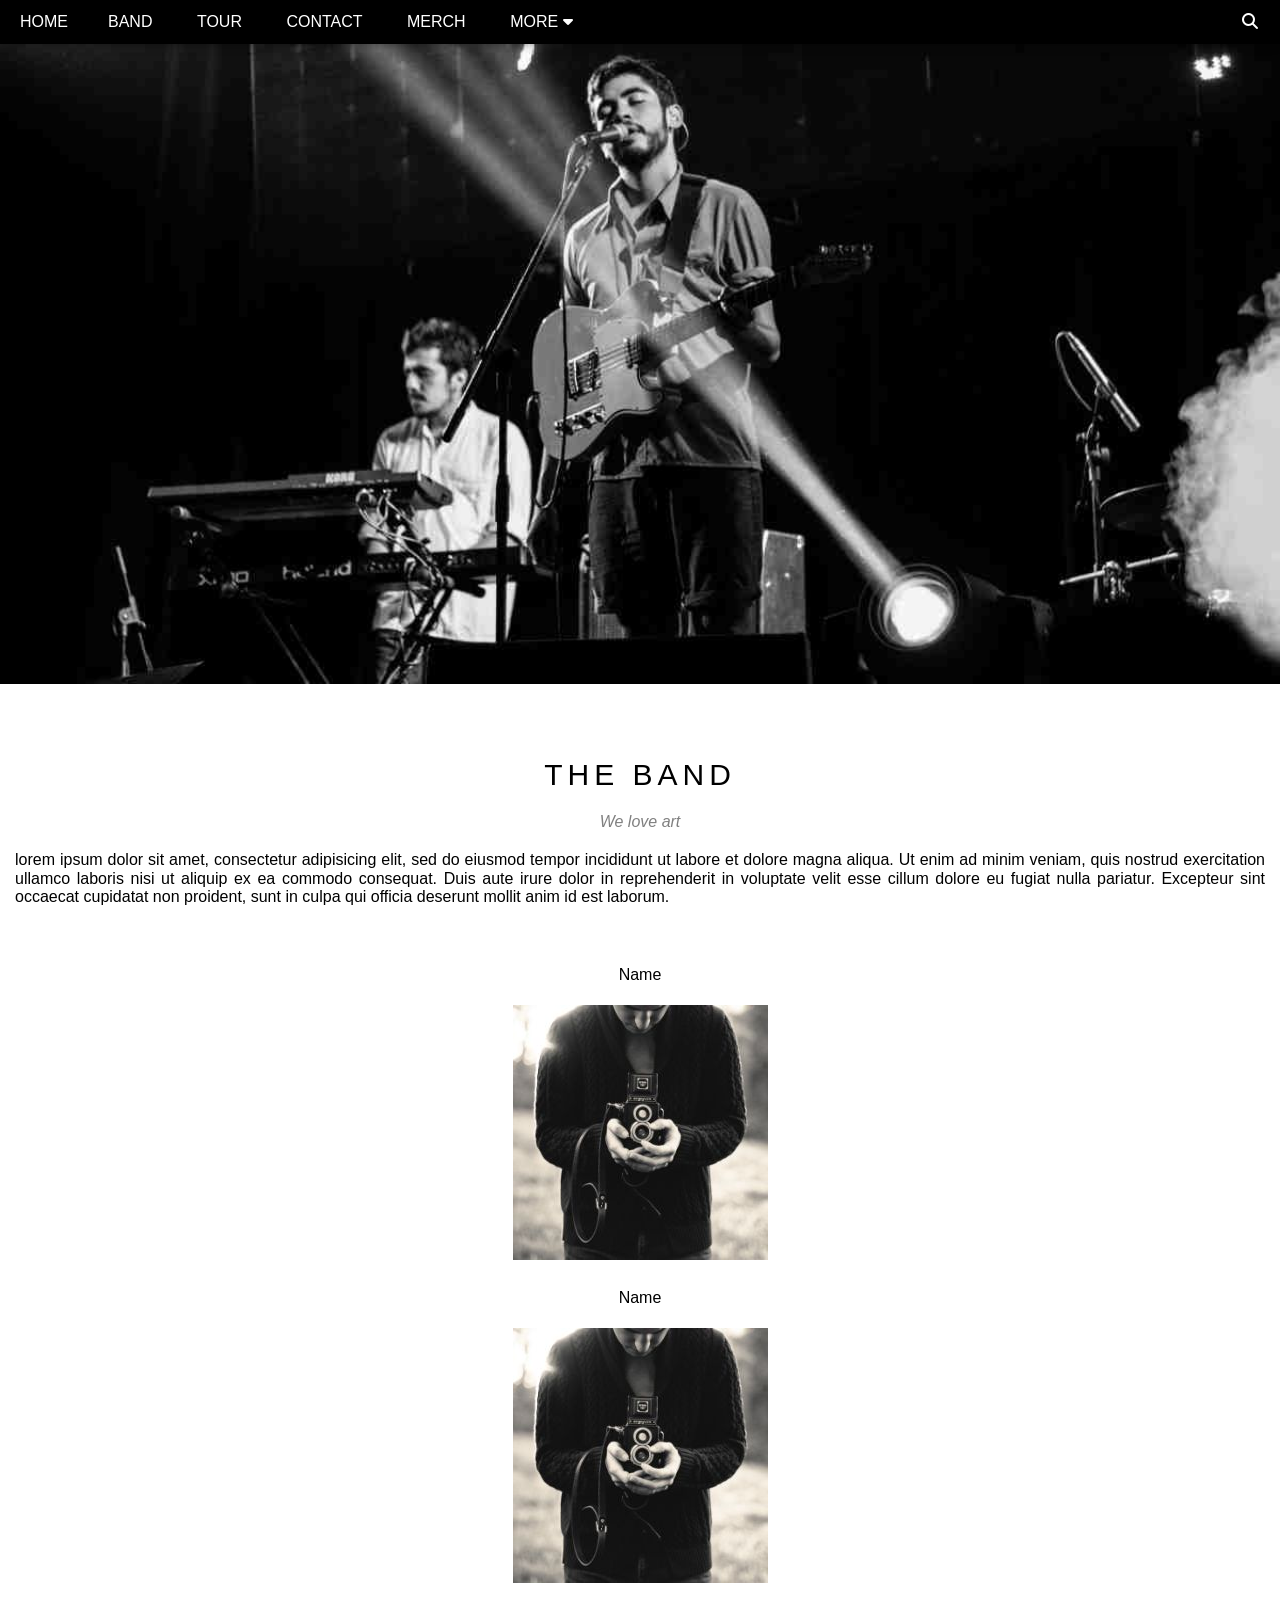
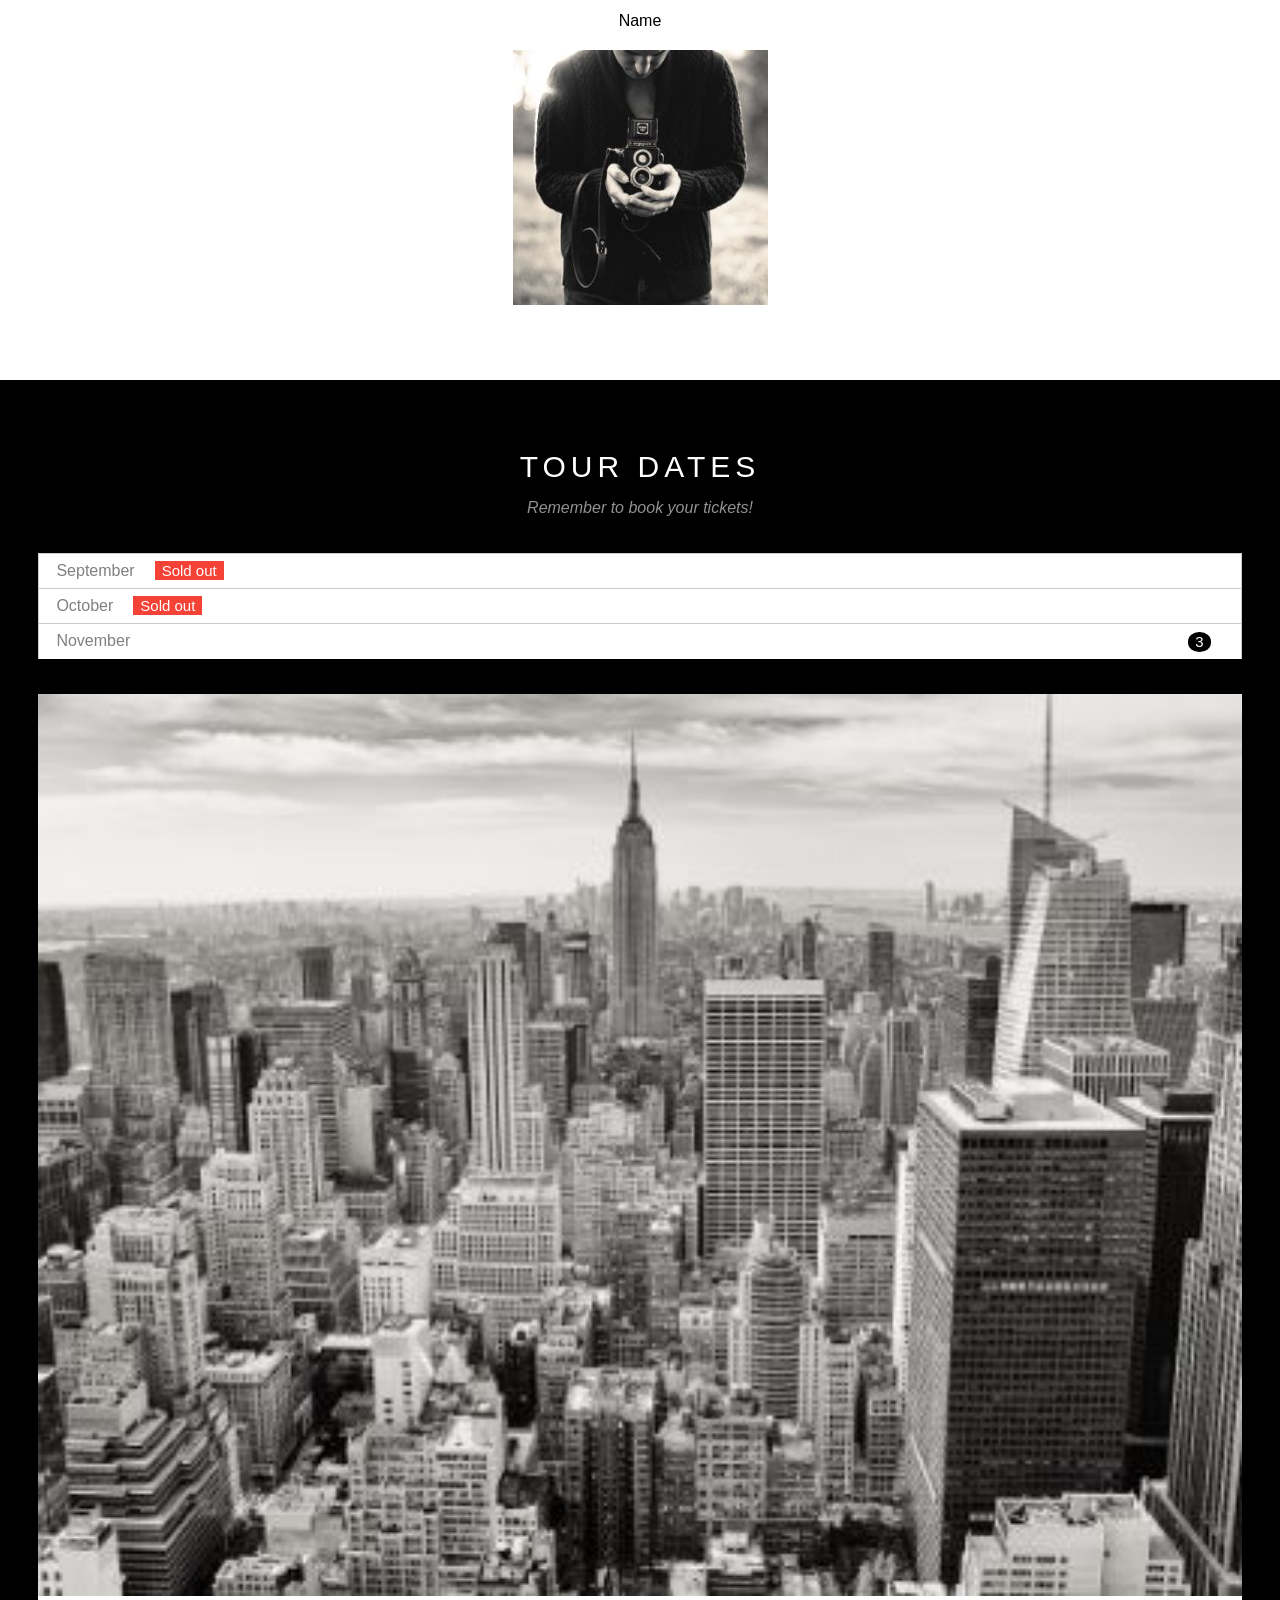
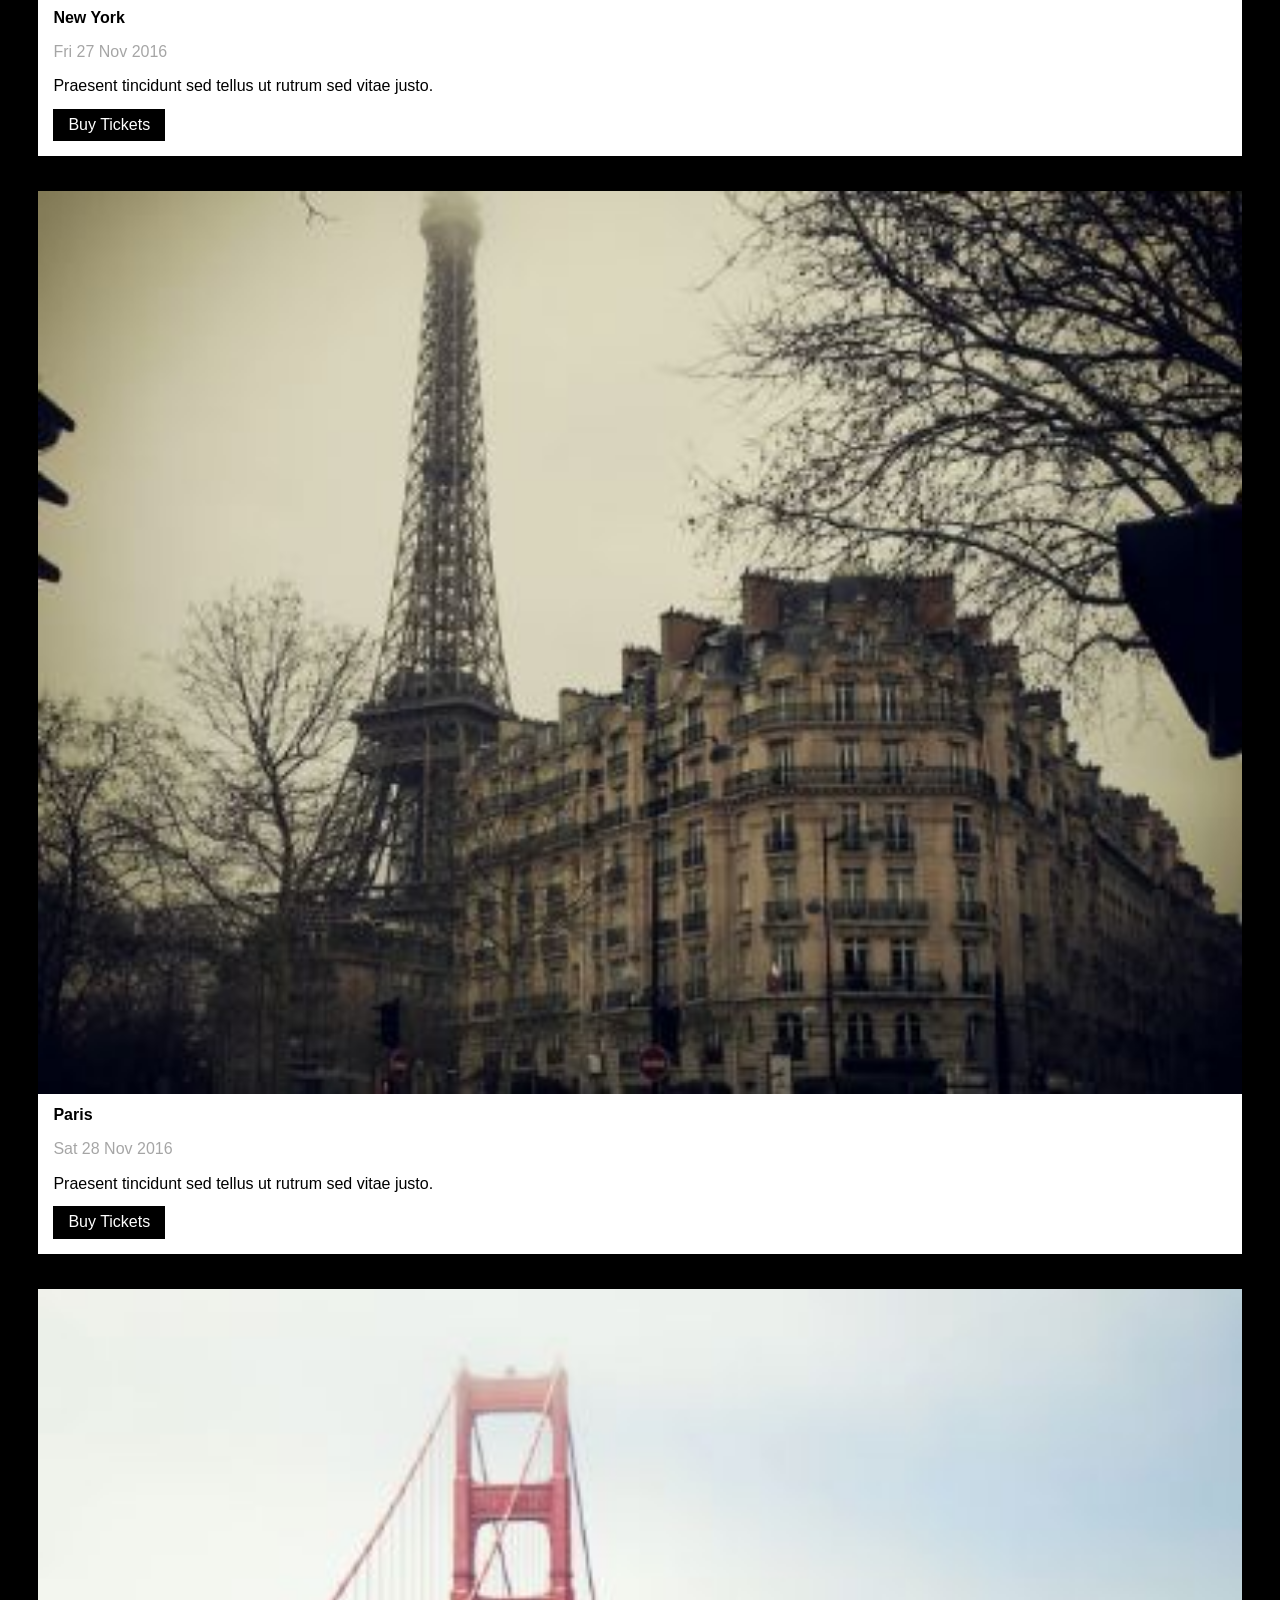
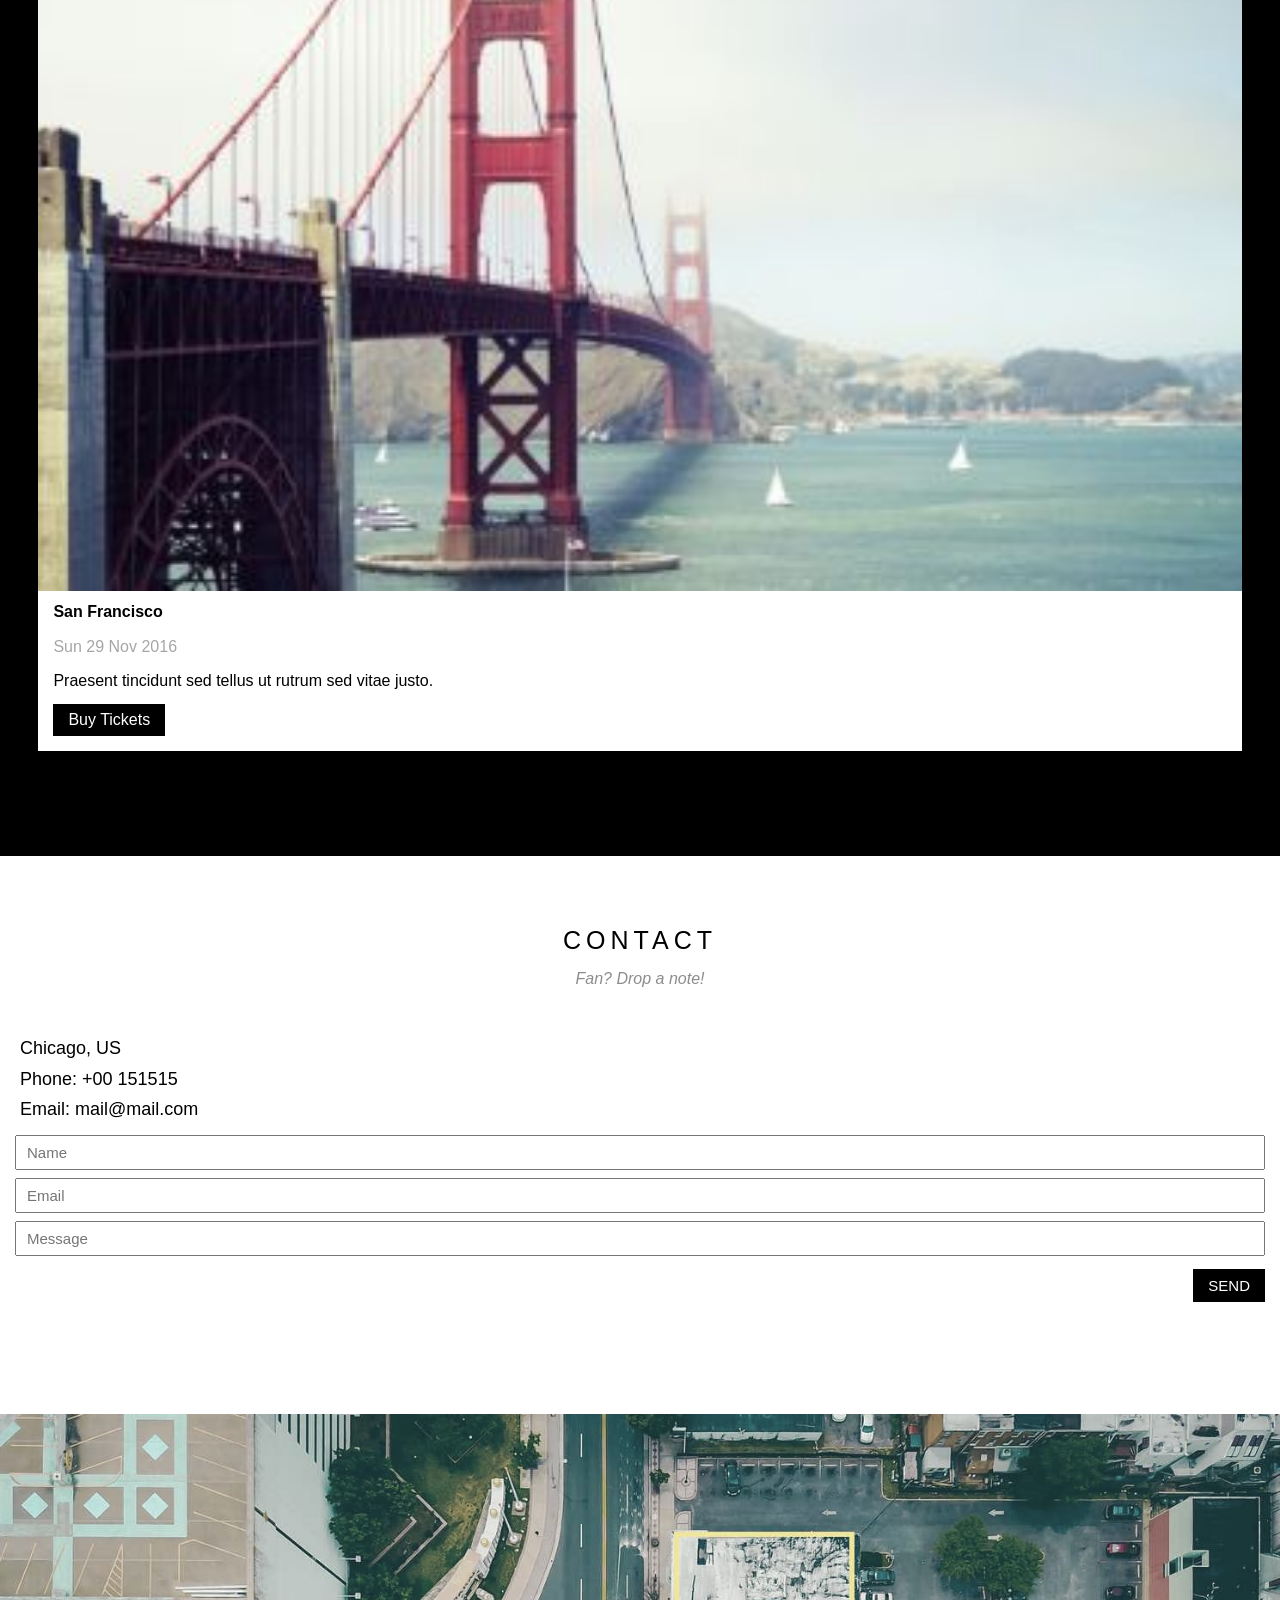
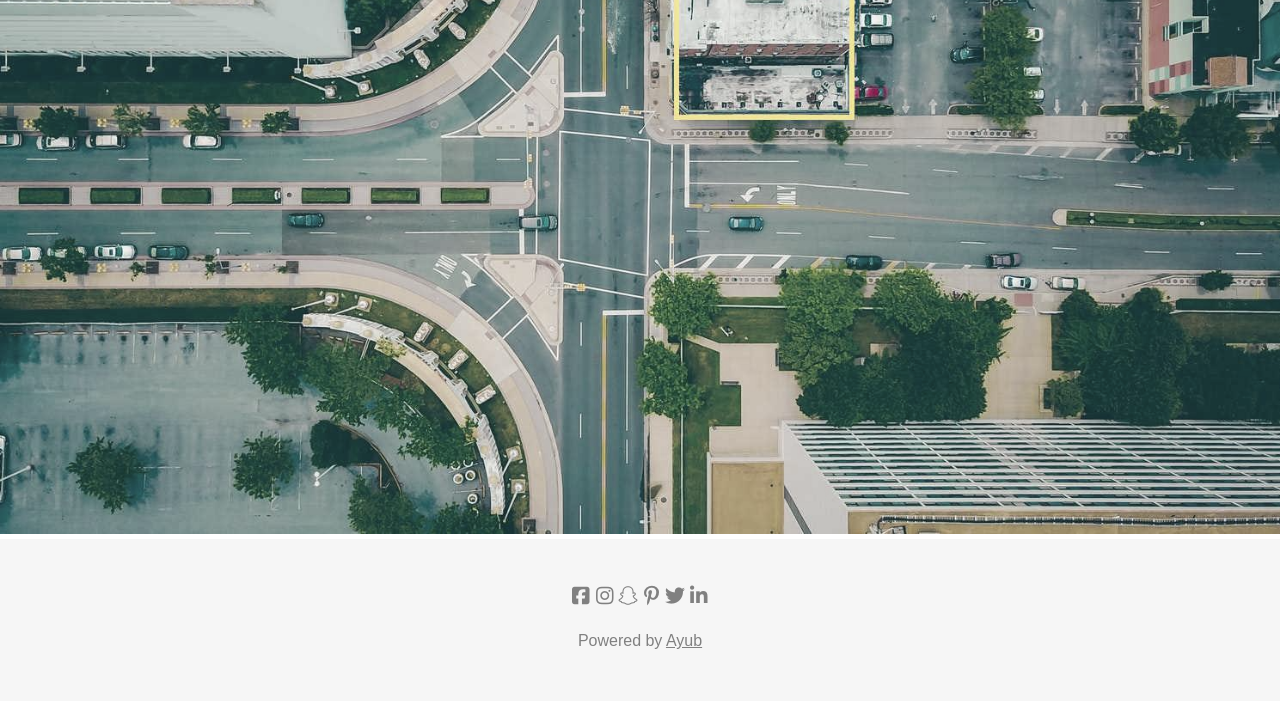
==== index.html @ edb3e47d "index file extension changes" ====
<!DOCTYPE html>
<html>
	<head>
		<meta charset="utf-8">
		<meta name="describe" content="trying band theme building of w3schools">
		<title>band</title>
		<link rel="stylesheet" href="css/style.css?v=<?php echo time(); ?>">
		<link rel="stylesheet" href="css/normalize.css">
		<link rel="stylesheet" href="css/all.min.css">
	</head>
	<body>
		<header>
			<div class="home">home</div>
			<input type="checkbox" id="checking-box">
			<label class="tablet-hide" for="checking-box">
				<div class="icon-tool">
					<div></div>
					<div></div>
					<div></div>
				</div>
			</label>
			<div class="clear tablet-hide"></div>
			<ul class="ul1">
				<li>band</li>
				<li>tour</li>
				<li>contact</li>
				<li class="tablet-hide">merch</li>
				<li class="menu mobile-hide">more<i class="fa fa-caret-down"></i>
					<ul class="sub-ul">
						<li>merchendise</li>
						<li>extras</li>
						<li>media</li>
					</ul>
				</li>
				<li class="search mobile-hide"><i class="fa-solid fa-magnifying-glass"></i></li>
			</ul>
		</header>
		<main>
			<img src="photos/chicago.jpg">
		</main>
		<div class="center-content">
			<section class="band">
				<p class="title">the band</p>
				<p class="p2">we love art</p>
				<p>
					lorem ipsum dolor sit amet, consectetur adipisicing elit, sed do eiusmod
					tempor incididunt ut labore et dolore magna aliqua. Ut enim ad minim veniam,
					quis nostrud exercitation ullamco laboris nisi ut aliquip ex ea commodo
					consequat. Duis aute irure dolor in reprehenderit in voluptate velit esse
					cillum dolore eu fugiat nulla pariatur. Excepteur sint occaecat cupidatat non proident, sunt in culpa qui officia deserunt mollit anim id est laborum.
				</p>
				<div class="bandmember">
					<figure>
						<figcaption>name</figcaption>
						<img src="photos/bandmember.jpg">
					</figure>
					<figure>
						<figcaption>name</figcaption>
						<img src="photos/bandmember.jpg">
					</figure>
					<figure>
						<figcaption>name</figcaption>
						<img src="photos/bandmember.jpg">
					</figure>
				</div>
			</section>
			<section class="tour-dates">
				<div>
					<p>tour dates</p>
					<p>remember to book your tickets!</p>
				</div>
				<figure>
					<ul>
						<li>september<span><span>s</span>old out</span></li>
						<li>october<span><span>s</span>old out</span></li>
						<li>november<span>3</span></li>
					</ul>
				</figure>
				<div class="cities">
					<figure>
						<img src="photos/newyork.jpg">
						<div class="content">
							<h4>new york</h4>
							<p>fri 27 nov 2016</p>
							<p>praesent tincidunt sed tellus ut rutrum sed vitae justo.</p>
							<button>buy tickets</button>
						</div>
					</figure>
				</div>
				<div class="cities">
					<figure>
						<img src="photos/paris.jpg">
						<div class="content">
							<h4>paris</h4>
							<p>sat 28 nov 2016</p>
							<p>praesent tincidunt sed tellus ut rutrum sed vitae justo.</p>
							<button>buy tickets</button>
						</div>
					</figure>
				</div>
				<div class="cities">
					<figure>
						<img src="photos/sanfran.jpg">
						<div class="content">
							<h4>san francisco</h4>
							<p>sun 29 nov 2016</p>
							<p>praesent tincidunt sed tellus ut rutrum sed vitae justo.</p>
							<button>buy tickets</button>
						</div>
					</figure>
				</div>
			</section>
			<section class="contact">
				<p>contact</p>
				<p><span>f</span>an? <span>d</span>rop a note!</p>
				<ul>
					<li>chicago, uS</li>
					<li>phone: +00 151515</li>
					<li>Email: <span>mail@mail.com</span></li>
				</ul>
				<form>
					<div>
						<input type="text" placeholder="name">
					</div>
					<div>
						<input type="email" placeholder="email">
					</div>
					<div>
						<input type="text" placeholder="message">
					</div>
					<button>send</button>
				</form>
			</section>
			<section class="location">
				<div>
					<img src="photos/map.jpg">
				</div>
			</section>
		</div>
		<footer>
			<p>
				<i class="fa-brands fa-square-facebook"></i>
				<i class="fa-brands fa-instagram"></i>
				<!-- <i class="fa-brands fa-square-snapchat"></i> -->
				<i class="fa-brands fa-snapchat"></i>
				<i class="fa-brands fa-pinterest-p"></i>
				<i class="fa-brands fa-twitter"></i>
				<i class="fa-brands fa-linkedin-in"></i>
			</p>
			<p>Powered by <span>ayub</span></p>
		</footer>
	</body>
</html>
---- css/style.css ----
*{
	margin:0;
	padding:0;
	font-family:"Segoe UI",sans-serif;
}

.clear{
	clear:both;
}

/* starting header styling*/

header{
	background-color:black;
	color:#fff;
	text-transform:uppercase;
	position:fixed;
	width:100%;
	z-index:1;
	box-shadow:0 2px 5px 0 rgb(0 0 0 / 16%), 0 2px 10px 0 rgb(0 0 0 / 12%);
}

header .home, header .icon-tool{
	float:left;
}

header .home, ul li{
	padding:10PX;
	padding:13px 20PX;
}

header .icon-tool{	
	padding:18PX 20PX;
	position:absolute;
	right:0;
}

header .home:hover, header .icon-tool:hover, header ul li:hover{
	background-color:#ccc;
	color:black;
	cursor:pointer;
}

header .icon-tool > div{
	width:15PX;
	height:2PX;
	margin-bottom:2px;
	background-color:#fff;
}

header .icon-tool:hover > div{
	background-color:black;
}

#checking-box{
	display:none;
}

header ul{
	display:none;
}
#checking-box:checked ~ ul{
	display:block;
}

/* ending heading styling*/

/* starting image/main tag styling*/

main{
	padding-top:44px;
}

main img{
	width:100%;
}

/* ending image/main tag styling*/

/* starting band section styling*/

.band{
	padding:70PX 15PX;
	text-align:center;
}

.band .title{
	font-size:30PX;
	text-transform:uppercase;
	letter-spacing:5PX;
}

.band .title + p{
	color:grey;
	font-style:italic;
}

.band .title + p:first-letter{
	text-transform:uppercase;
}

.band .title + p, .band .title + p + p{
	margin-top:20PX;
}

.band .title + p + p{
	text-align:justify;
}

.band div{
	margin-top:60PX;
}

.band .bandmember figcaption{
	margin:25px 0 20PX 0 ;
	text-transform:capitalize;
}
/* ending band section styling*/

/* starting tour date section styling*/

.tour-dates{
	background-color:black;
	color:#fff;
	width:100%;
	padding:70PX 0 70PX 0;
	margin:0;
}

.tour-dates div:first-child p:first-child{
	font-size:30PX;
	text-transform:uppercase;
	letter-spacing:5PX;
	margin-bottom:15PX;
}

.tour-dates div:first-child p:last-child{
	font-style:italic;
	color:#919191;
}

.tour-dates div:first-child p:last-child:first-letter{
	text-transform:uppercase;
}

.tour-dates div:first-child p:first-child, .tour-dates div:first-child p:last-child{
	text-align:center;
}

.tour-dates figure{
	background-color:#fff;
	color:grey;
	max-width:94%;
	margin:35PX auto;
}

.tour-dates figure ul{
	list-style:none;
	padding:0;
}

.tour-dates figure ul li{
	padding:8px 17px;
	border:solid 1px #ccc;
	border-bottom:0px;
}

.tour-dates figure ul li:first-letter, .tour-dates figure ul li span > span{
	text-transform:uppercase;
}

.tour-dates figure ul li span{
	padding:0 auto;
	background-color:#F44336;
	color:#fff;
}

.tour-dates figure ul li > span{
	margin-left:20PX;
	padding:1PX 7PX;
	font-size:15PX;
}

.tour-dates figure ul li:last-child{
	position:relative;
}

.tour-dates figure ul li:last-child span{
	background-color:black;
	color:#fff;
	border-radius:50%;
	position:absolute;
	right:30PX;
}

.tour-dates .cities img{
	width:100%;
}

.tour-dates .cities img:hover{
	filter: brightness(50%);
}

.tour-dates .cities figure .content{
	padding:8PX 15PX 15PX 15PX;
}

.tour-dates .cities figure .content h4{
	text-transform:capitalize;
	color:black;
}

.tour-dates .cities figure .content h4 + p{
	color:grey;
	text-transform:capitalize;
	opacity:0.7;
	margin-top:16PX;
}

.tour-dates .cities figure .content h4 + p +p{
	color:black;
	margin-top:16PX;
}

.tour-dates .cities figure .content h4 + p + p:first-letter{
	text-transform:uppercase;
}

.tour-dates .cities figure .content button{
	margin-top:13PX;
	padding:7PX 15PX;
	background-color:black;
	color:#fff;
	text-transform:capitalize;
	font-size:16PX;
	border:none;
}

.tour-dates .cities figure .content button:hover{
	background-color:#ccc;
	color:black;
	cursor:pointer;
}

/* ending tour date section styling*/

/* starting contact section styling*/

.contact{
	padding:70PX 15PX 0PX 15px;
}

.contact p:first-child{
	font-size:25PX;
	letter-spacing:5PX;
	text-transform:uppercase;
	text-align:center;
}

.contact p + p{
	color:grey;
	opacity:0.9;
	font-style:italic;
	margin-top:15PX;
	text-align:center;
}

.contact p + p span{
	text-transform:uppercase;
}

.contact ul{
	list-style:none;
	margin-top:45PX;
	padding:0;
}

.contact ul li{
	padding:5px;
	text-transform:capitalize;
	font-size:18px;
}

.contact ul span{
	text-transform:none;
}

.contact form{
	margin:10PX 0 150PX 0;
	position:relative;
	width:100%;
}

.contact form input{
	width:100%;
	height:35PX;
	box-sizing:border-box;
	margin-bottom:8PX;
	text-transform:capitalize;
}

.contact form input[placeholder]{
	padding-left:10PX;
	font-size:15PX;
}

.contact form button{
	position:absolute;
	right:0;
	margin-top:5PX;
	padding:8PX 15PX;
	background-color:black;
	color:#fff;
	text-transform:uppercase;
	font-size:15PX;
	border:none;
}

.contact form button:hover{
	background-color:#ccc;
	color:black;
	cursor:pointer;
	border:none;
	box-sizing:border-box;
}

/* ending contact section styling*/

/* starting location section styling*/

.location img{
	width:100%!important;
	filter: grayscale(50%);
}

/* ending location section styling*/

/* starting footer styling*/

footer{
	padding:50PX;
	background-color:#F6F6F6;
	text-align:center;
	color:grey;
}

footer p:first-child{
	margin-bottom:25PX;
}

footer p:first-child i{
	font-size:20PX;
	margin:-3px;
	padding:0;
}

footer p:first-child i:hover{
	opacity:0.7;
}

footer span{
	text-decoration:underline;
	text-transform:capitalize;
}

/* ending footer styling*/

@media(max-width:767PX){

	.mobile-hide{
		display:none;
	}

	.mobile-display{
		display:block;
	}
}

/* starting large screen styling*/

@media(min-width:768px){

	.tablet-hide{
		display:none;
	}

	.tablet-display{
		display:block;
	}

	header ul{
		display:block;
		list-style:none;
	}

	header .ul1{
		position:relative;
	}

	header .ul1 > li{
		display:inline-block;
	}

	header .ul1 .search{
		position:absolute;
		right:0;
	}

	header .menu{
		position:relative;
	}
	
	header .menu .sub-ul{
		position:absolute;
		top:100%;
		left:0%;
		background-color:#fff;
		color:black;
		width:150PX;
		display:none;
	}

	
	header .ul1 .sub-ul li{
		padding:10px 15PX;
		text-transform:capitalize;
		font-size:15PX;
	}

	header .menu:hover .sub-ul{
		display:block;
	}
}
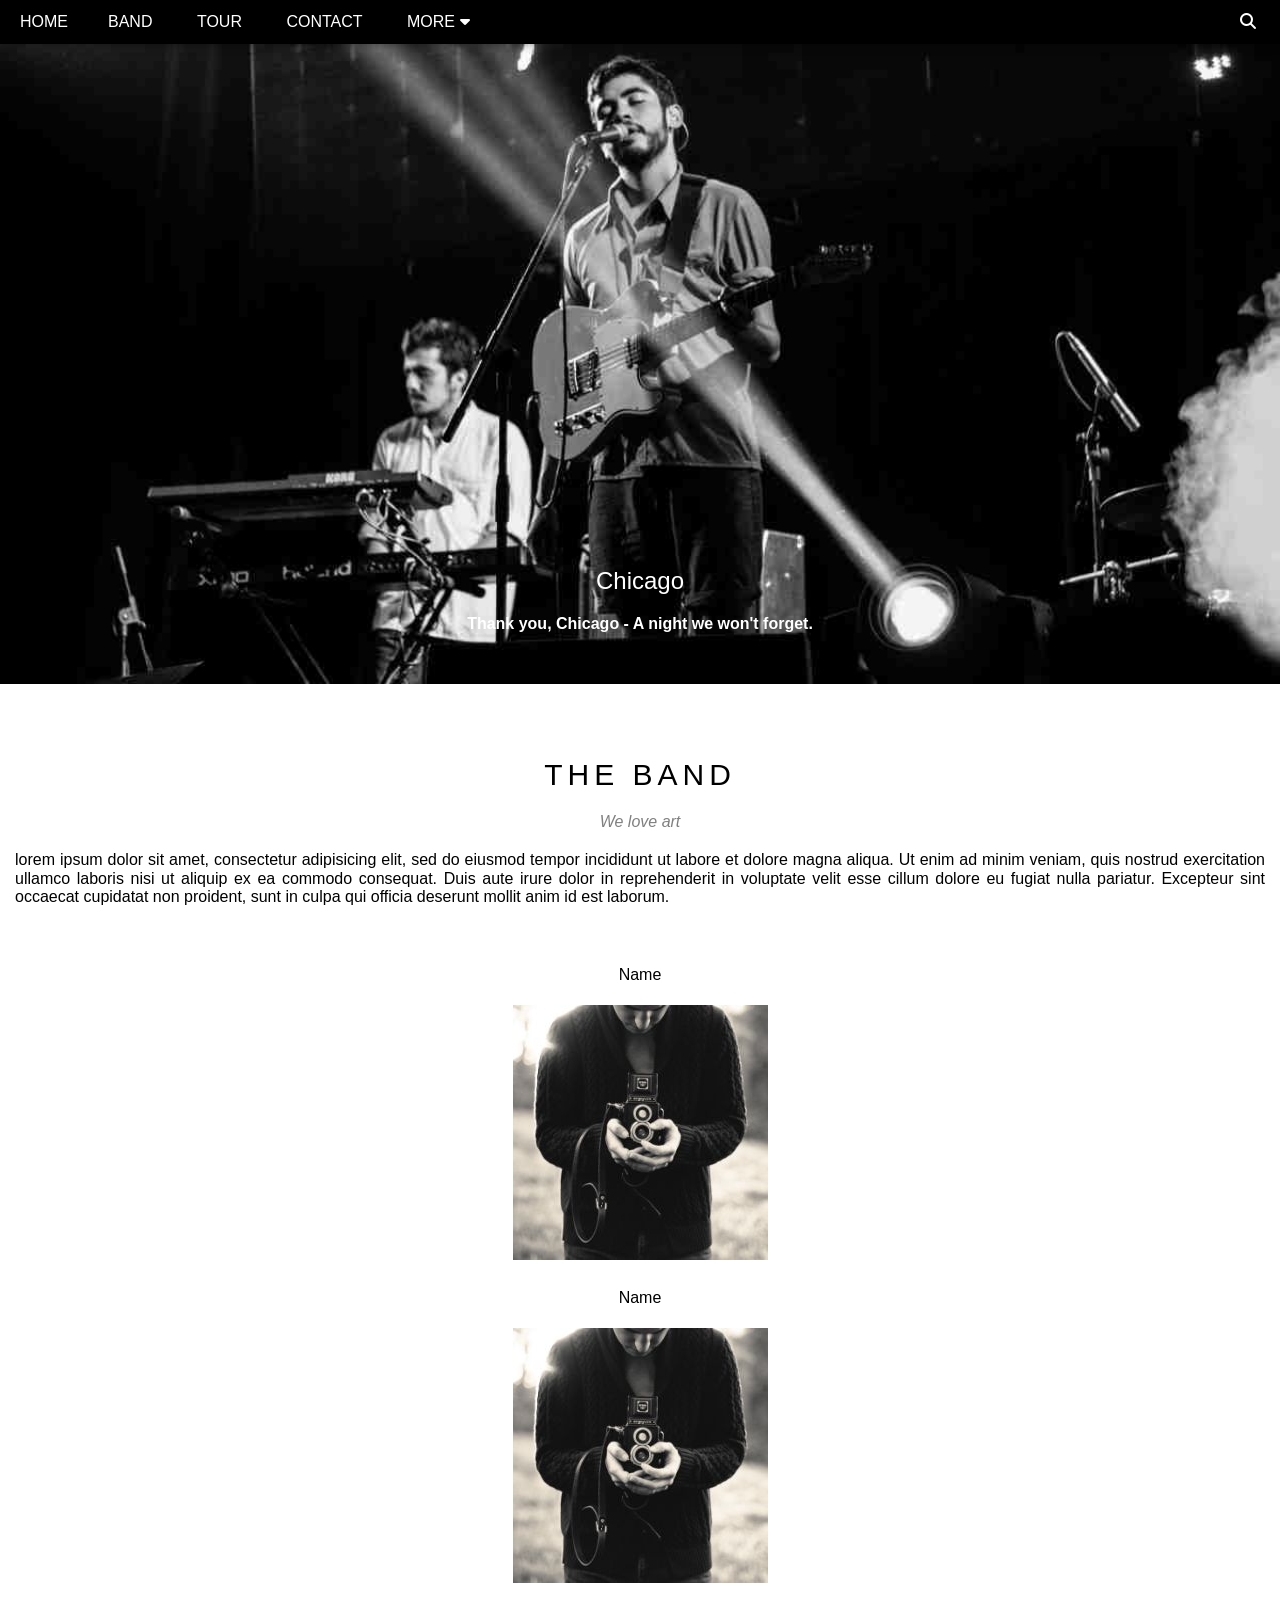
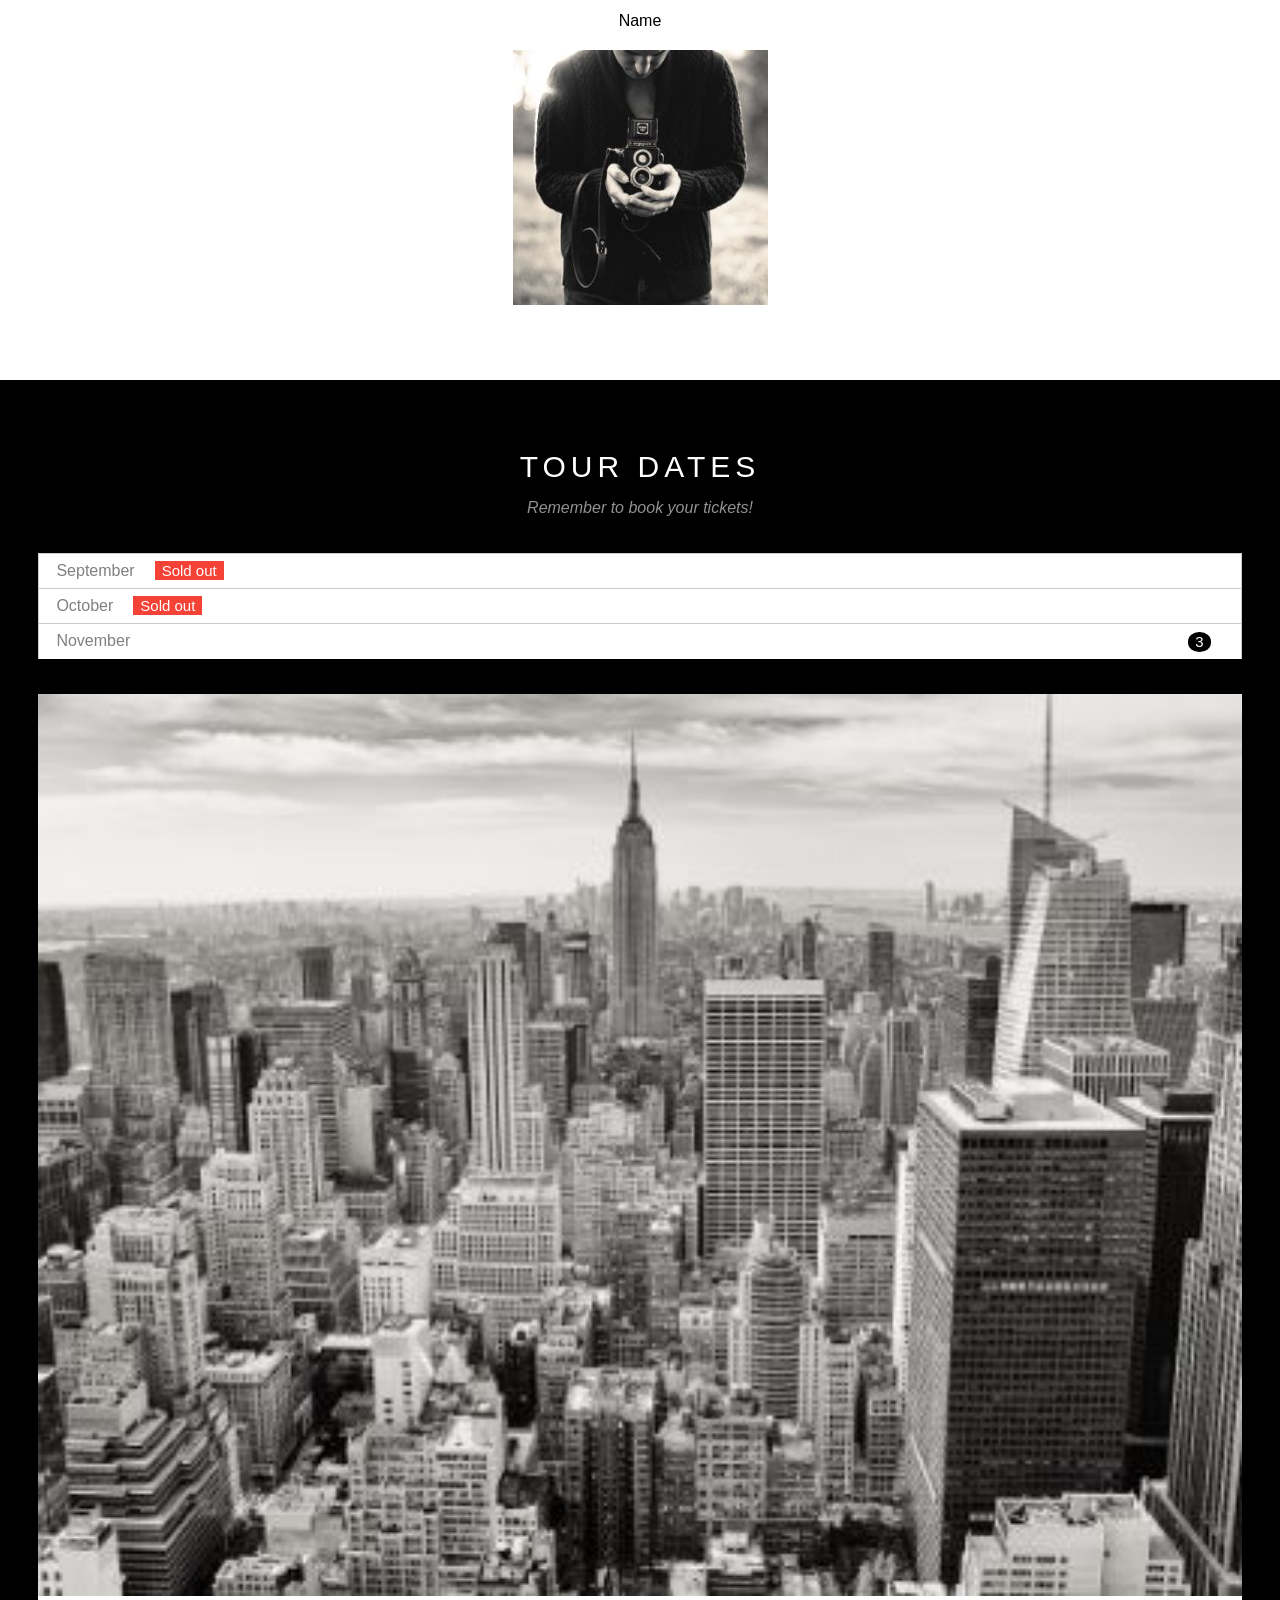
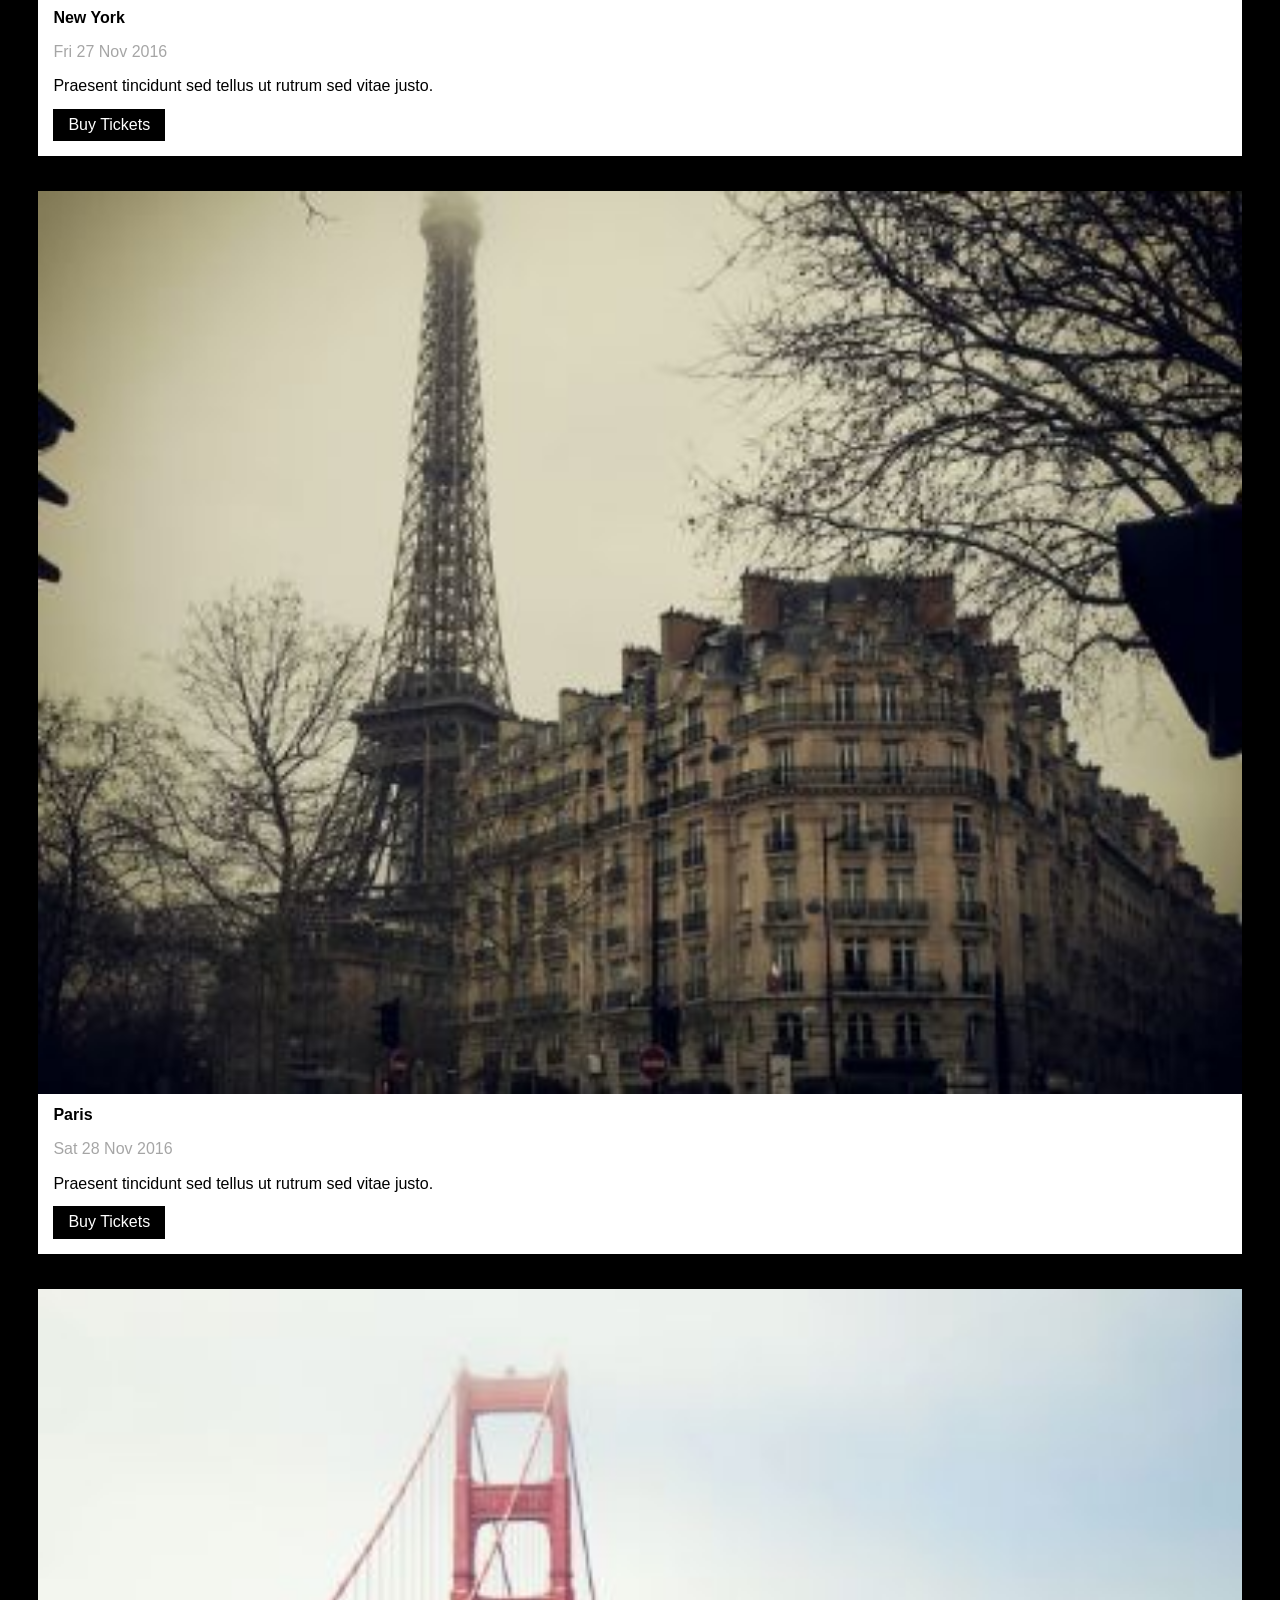
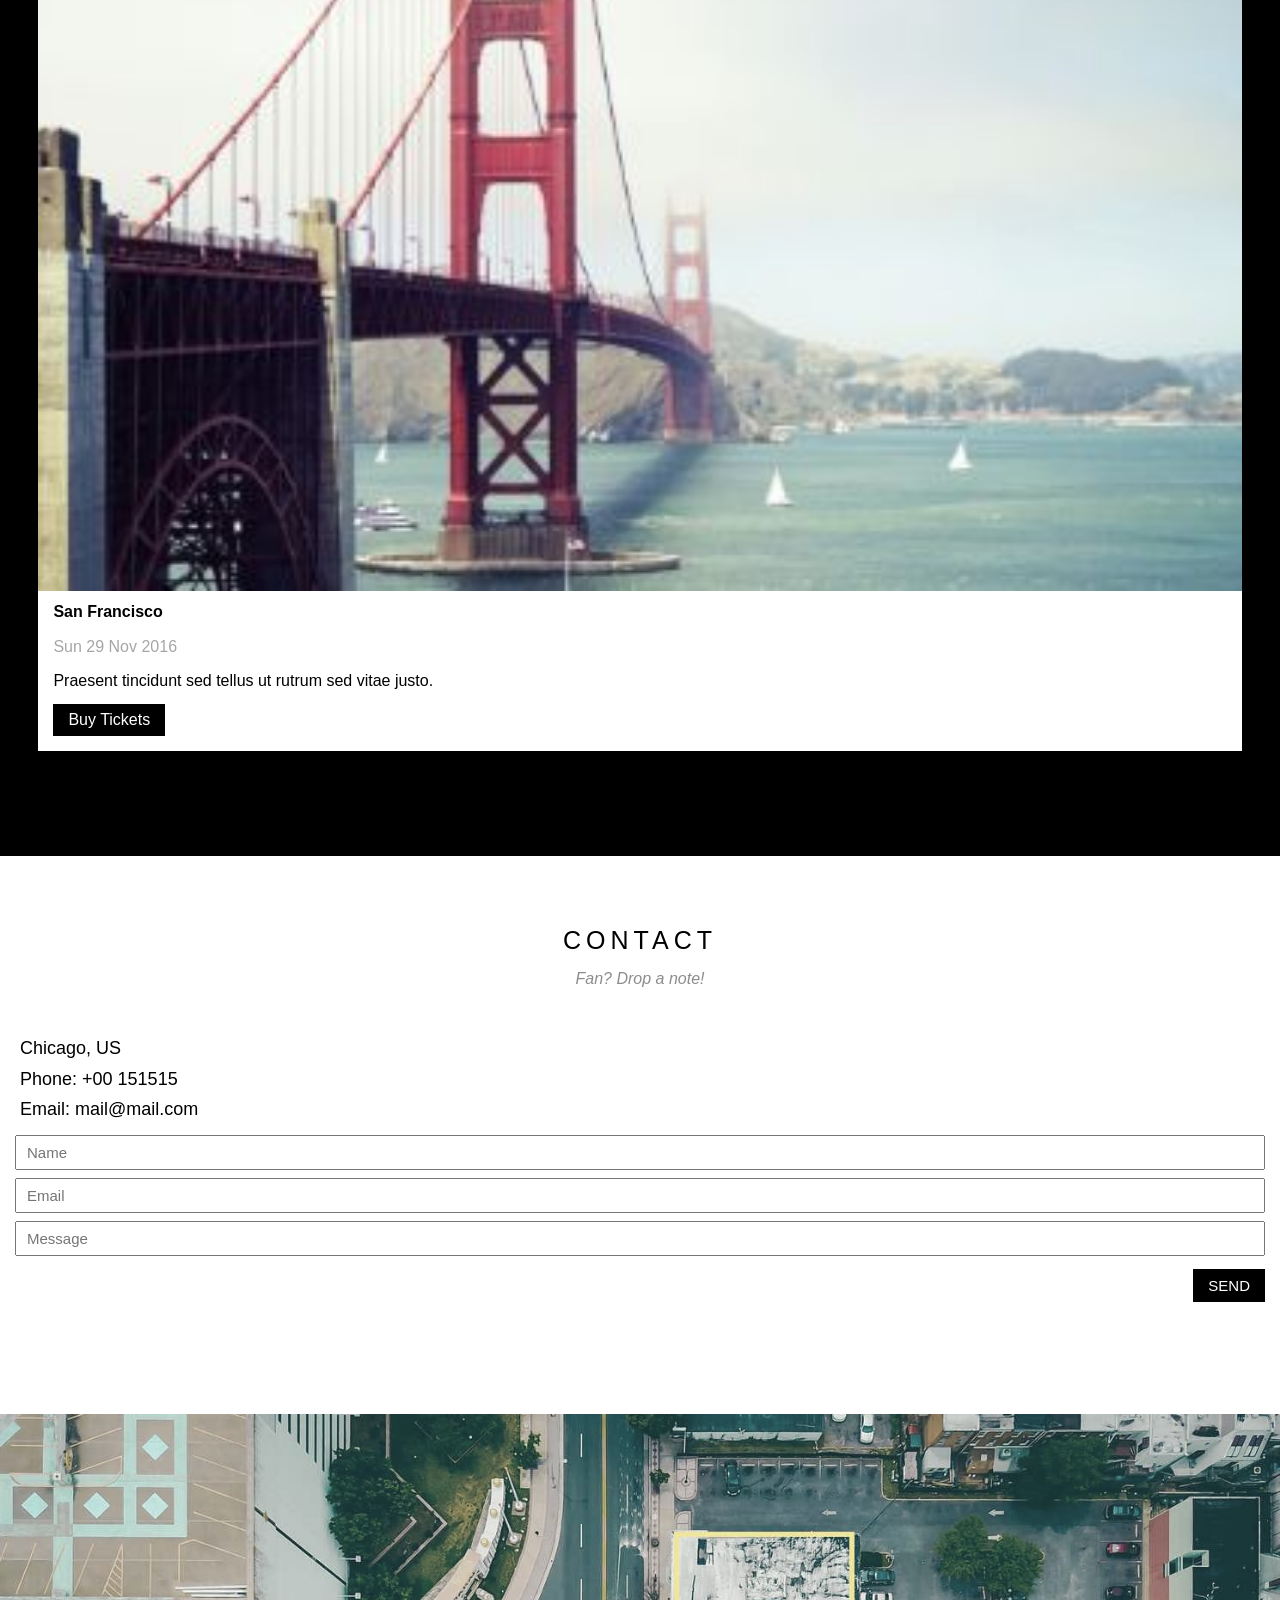
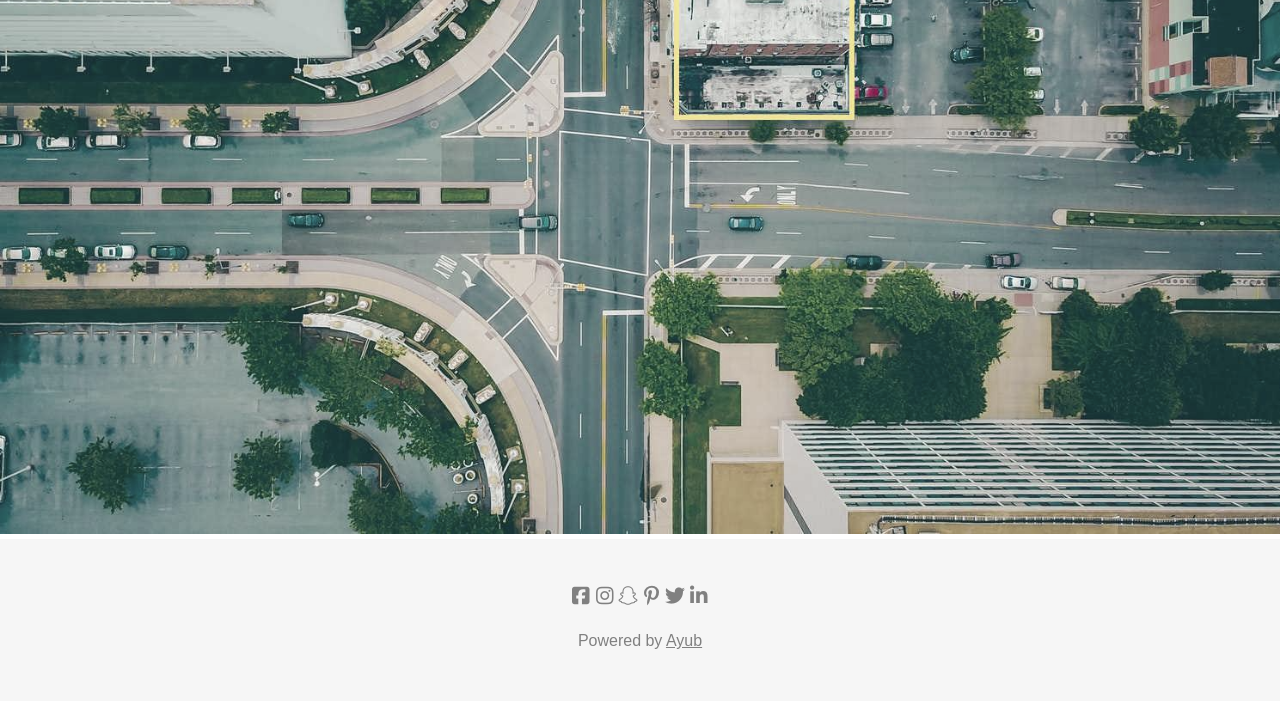
==== commit 5df59e83: "continuing theme band codes" ====
--- a/index.html
+++ b/index.html
@@ -2,7 +2,9 @@
 <html>
 	<head>
 		<meta charset="utf-8">
-		<meta name="describe" content="trying band theme building of w3schools">
+		<meta name="describe" content="trying to building band theme of w3schools">
+		<meta http-equiv="X-UA-Compatible" content="ie=edge">
+    	<meta name="viewport" content="width=device-width, initial-scale=1.0">
 		<title>band</title>
 		<link rel="stylesheet" href="css/style.css?v=<?php echo time(); ?>">
 		<link rel="stylesheet" href="css/normalize.css">
@@ -19,11 +21,11 @@
 					<div></div>
 				</div>
 			</label>
-			<div class="clear tablet-hide"></div>
+			<div class="clear  tablet-hide"></div>
 			<ul class="ul1">
 				<li>band</li>
-				<li>tour</li>
-				<li>contact</li>
+				<li class="">tour</li>
+				<li class="">contact</li>
 				<li class="tablet-hide">merch</li>
 				<li class="menu mobile-hide">more<i class="fa fa-caret-down"></i>
 					<ul class="sub-ul">
@@ -37,6 +39,10 @@
 		</header>
 		<main>
 			<img src="photos/chicago.jpg">
+			<div class="mobile-hide">
+				<h2>chicago</h2>
+				<p><span>t</span>hank you, <span>c</span>hicago - <span>a</span> night we won't forget.</p>
+			</div>
 		</main>
 		<div class="center-content">
 			<section class="band">
--- a/css/style.css
+++ b/css/style.css
@@ -380,30 +380,54 @@
 
 @media(min-width:768px){
 
+	/*classes*/
 	.tablet-hide{
-		display:none;
+		display:none !important;
 	}
 
 	.tablet-display{
 		display:block;
+	}
+
+	/* starting header styling*/
+
+	header{
+		box-sizing:border-box;
+	}
+
+	header .home, header .ul1{
+		display:inline-block;
+	}
+
+	header .home:hover{
+		background-color:#ccc !important;
+		color:black;
+		cursor:pointer;
 	}
 
 	header ul{
 		display:block;
 		list-style:none;
+		/*display:inline-block;*/
+		/*border:solid 1px;*/
+		min-width:93%;
 	}
 
 	header .ul1{
 		position:relative;
 	}
 
-	header .ul1 > li{
+	header .ul1 li{
 		display:inline-block;
 	}
 
 	header .ul1 .search{
 		position:absolute;
 		right:0;
+	}
+
+	header .ul1 .search:hover{
+		background-color:#F44336;
 	}
 
 	header .menu{
@@ -425,9 +449,46 @@
 		padding:10px 15PX;
 		text-transform:capitalize;
 		font-size:15PX;
+		display:block;
 	}
 
 	header .menu:hover .sub-ul{
 		display:block;
 	}
+
+	/*ending header styling*/
+
+	/*starting main-image styling*/
+
+	main{
+		position:relative;
+		/*text-align:center;*/
+	}
+
+	main div{
+		position:absolute;
+		bottom:55PX;
+		left:35%;
+		right:35%;
+		/*background-color:red;*/
+		color:#fff;	
+		text-align:center;	
+	}
+
+	main h2{
+		font-weight:400;
+		/*text-transform:capitalize;*/
+		/*border:solid 1px;*/
+		margin-bottom:20px;
+	}
+
+	main p{
+		font-weight:700;
+	}
+
+	main span, main h2{
+		text-transform:capitalize;
+	}
+	/*ending main-image styling*/
+
 }
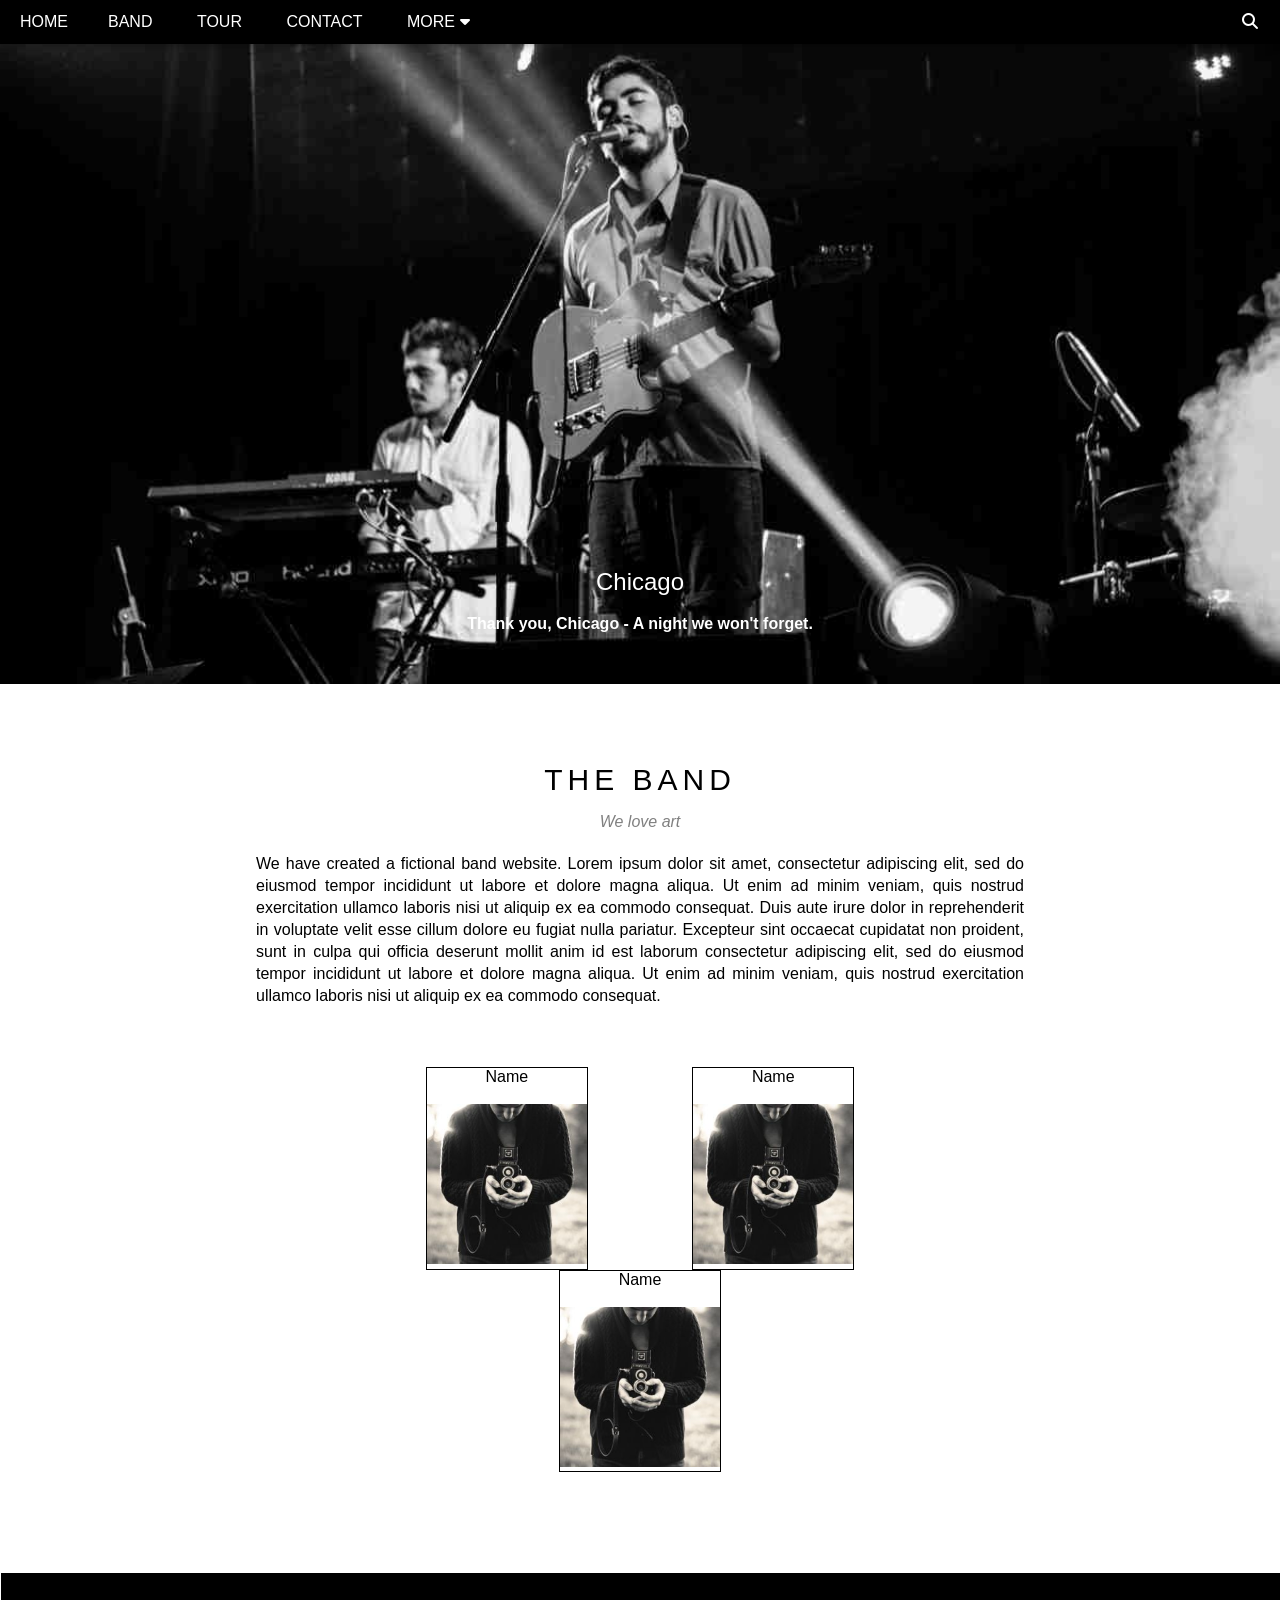
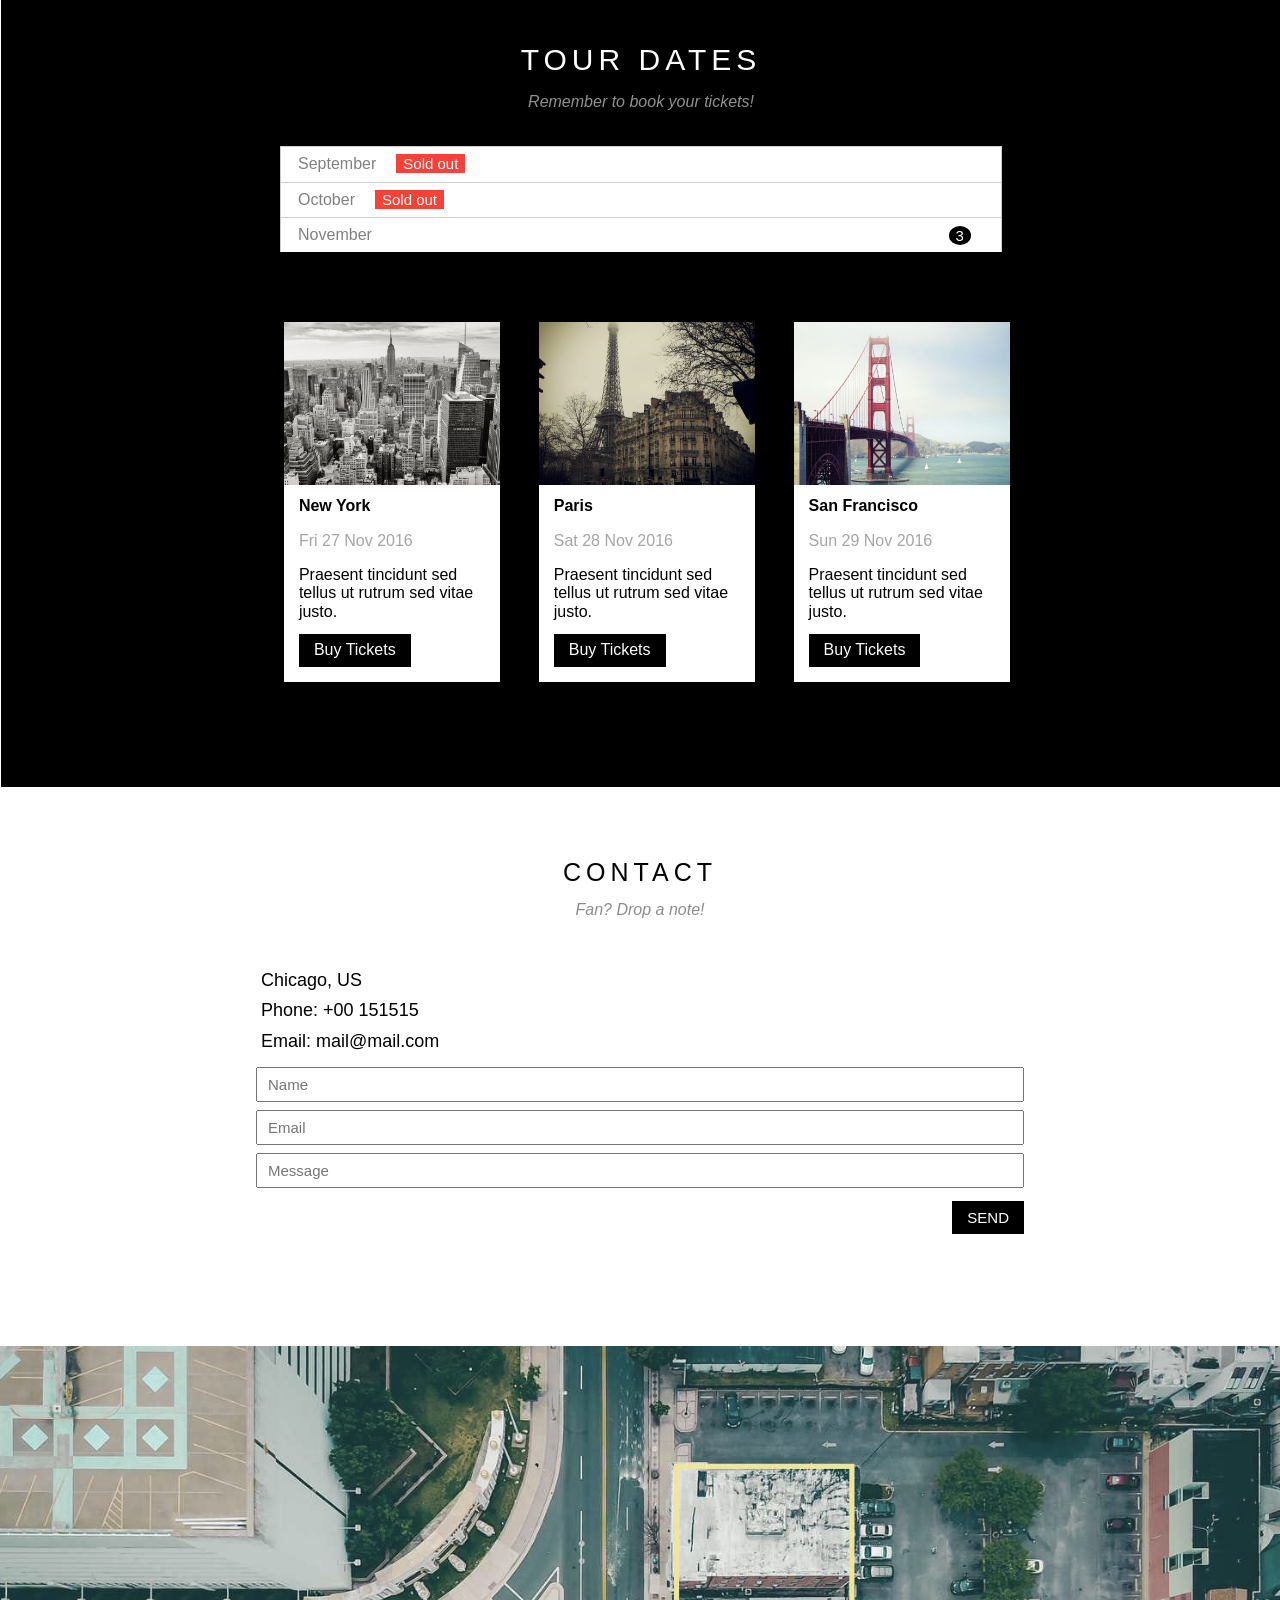
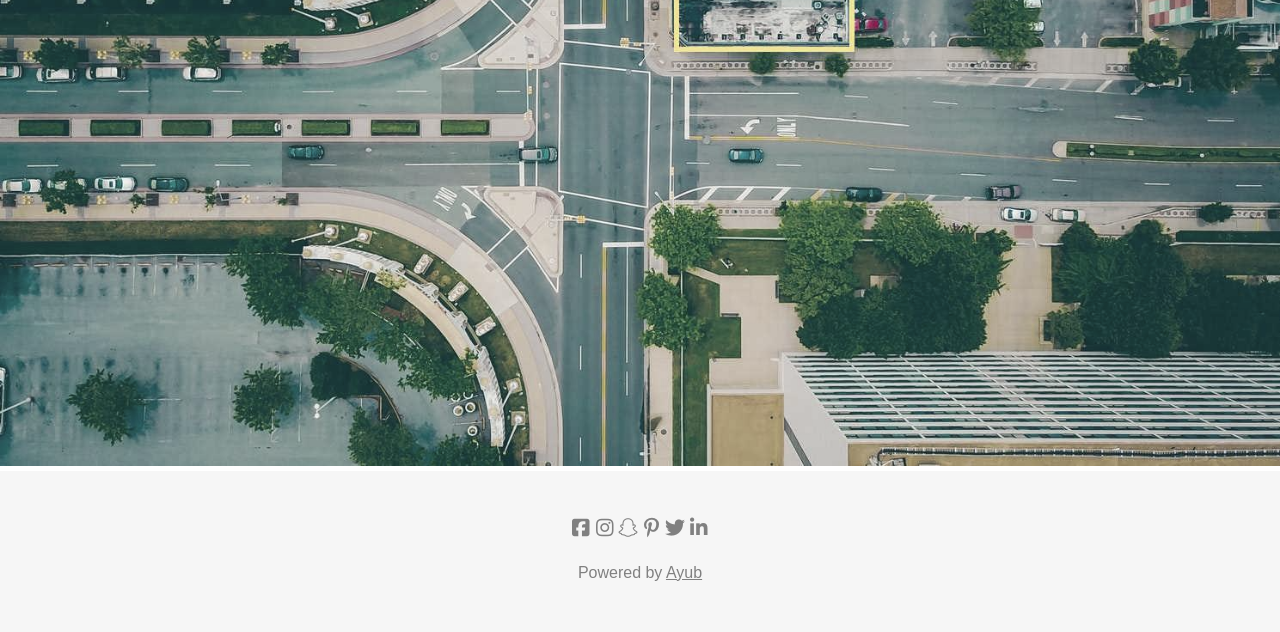
==== commit e475d780: "codes contuning" ====
--- a/index.html
+++ b/index.html
@@ -6,7 +6,7 @@
 		<meta http-equiv="X-UA-Compatible" content="ie=edge">
     	<meta name="viewport" content="width=device-width, initial-scale=1.0">
 		<title>band</title>
-		<link rel="stylesheet" href="css/style.css?v=<?php echo time(); ?>">
+		<link rel="stylesheet" href="css/style.css?v=<?php time(); ?>">
 		<link rel="stylesheet" href="css/normalize.css">
 		<link rel="stylesheet" href="css/all.min.css">
 	</head>
@@ -34,8 +34,8 @@
 						<li>media</li>
 					</ul>
 				</li>
-				<li class="search mobile-hide"><i class="fa-solid fa-magnifying-glass"></i></li>
 			</ul>
+			<div class="search mobile-hide"><i class="fa-solid fa-magnifying-glass"></i></div>
 		</header>
 		<main>
 			<img src="photos/chicago.jpg">
@@ -49,11 +49,7 @@
 				<p class="title">the band</p>
 				<p class="p2">we love art</p>
 				<p>
-					lorem ipsum dolor sit amet, consectetur adipisicing elit, sed do eiusmod
-					tempor incididunt ut labore et dolore magna aliqua. Ut enim ad minim veniam,
-					quis nostrud exercitation ullamco laboris nisi ut aliquip ex ea commodo
-					consequat. Duis aute irure dolor in reprehenderit in voluptate velit esse
-					cillum dolore eu fugiat nulla pariatur. Excepteur sint occaecat cupidatat non proident, sunt in culpa qui officia deserunt mollit anim id est laborum.
+					we have created a fictional band website. Lorem ipsum dolor sit amet, consectetur adipiscing elit, sed do eiusmod tempor incididunt ut labore et dolore magna aliqua. Ut enim ad minim veniam, quis nostrud exercitation ullamco laboris nisi ut aliquip ex ea commodo consequat. Duis aute irure dolor in reprehenderit in voluptate velit esse cillum dolore eu fugiat nulla pariatur. Excepteur sint occaecat cupidatat non proident, sunt in culpa qui officia deserunt mollit anim id est laborum consectetur adipiscing elit, sed do eiusmod tempor incididunt ut labore et dolore magna aliqua. Ut enim ad minim veniam, quis nostrud exercitation ullamco laboris nisi ut aliquip ex ea commodo consequat.
 				</p>
 				<div class="bandmember">
 					<figure>
@@ -71,49 +67,51 @@
 				</div>
 			</section>
 			<section class="tour-dates">
-				<div>
-					<p>tour dates</p>
-					<p>remember to book your tickets!</p>
-				</div>
-				<figure>
-					<ul>
-						<li>september<span><span>s</span>old out</span></li>
-						<li>october<span><span>s</span>old out</span></li>
-						<li>november<span>3</span></li>
-					</ul>
-				</figure>
-				<div class="cities">
+				<div class="tour-dates-content">
+					<div>
+						<p>tour dates</p>
+						<p>remember to book your tickets!</p>
+					</div>
 					<figure>
-						<img src="photos/newyork.jpg">
-						<div class="content">
-							<h4>new york</h4>
-							<p>fri 27 nov 2016</p>
-							<p>praesent tincidunt sed tellus ut rutrum sed vitae justo.</p>
-							<button>buy tickets</button>
-						</div>
+						<ul>
+							<li>september<span><span>s</span>old out</span></li>
+							<li>october<span><span>s</span>old out</span></li>
+							<li>november<span>3</span></li>
+						</ul>
 					</figure>
-				</div>
-				<div class="cities">
-					<figure>
-						<img src="photos/paris.jpg">
-						<div class="content">
-							<h4>paris</h4>
-							<p>sat 28 nov 2016</p>
-							<p>praesent tincidunt sed tellus ut rutrum sed vitae justo.</p>
-							<button>buy tickets</button>
-						</div>
-					</figure>
-				</div>
-				<div class="cities">
-					<figure>
-						<img src="photos/sanfran.jpg">
-						<div class="content">
-							<h4>san francisco</h4>
-							<p>sun 29 nov 2016</p>
-							<p>praesent tincidunt sed tellus ut rutrum sed vitae justo.</p>
-							<button>buy tickets</button>
-						</div>
-					</figure>
+					<div class="cities">
+						<figure>
+							<img src="photos/newyork.jpg">
+							<div class="content">
+								<h4>new york</h4>
+								<p>fri 27 nov 2016</p>
+								<p>praesent tincidunt sed tellus ut rutrum sed vitae justo.</p>
+								<button>buy tickets</button>
+							</div>
+						</figure>
+					</div>
+					<div class="cities">
+						<figure>
+							<img src="photos/paris.jpg">
+							<div class="content">
+								<h4>paris</h4>
+								<p>sat 28 nov 2016</p>
+								<p>praesent tincidunt sed tellus ut rutrum sed vitae justo.</p>
+								<button>buy tickets</button>
+							</div>
+						</figure>
+					</div>
+					<div class="cities">
+						<figure>
+							<img src="photos/sanfran.jpg">
+							<div class="content">
+								<h4>san francisco</h4>
+								<p>sun 29 nov 2016</p>
+								<p>praesent tincidunt sed tellus ut rutrum sed vitae justo.</p>
+								<button>buy tickets</button>
+							</div>
+						</figure>
+					</div>
 				</div>
 			</section>
 			<section class="contact">
--- a/css/style.css
+++ b/css/style.css
@@ -392,7 +392,7 @@
 	/* starting header styling*/
 
 	header{
-		box-sizing:border-box;
+		position:relative;		
 	}
 
 	header .home, header .ul1{
@@ -408,26 +408,22 @@
 	header ul{
 		display:block;
 		list-style:none;
-		/*display:inline-block;*/
-		/*border:solid 1px;*/
-		min-width:93%;
-	}
-
-	header .ul1{
-		position:relative;
-	}
-
+	}
+	
 	header .ul1 li{
 		display:inline-block;
 	}
 
-	header .ul1 .search{
+	header .search{
 		position:absolute;
 		right:0;
-	}
-
-	header .ul1 .search:hover{
+		top:0;
+		padding:13px 20PX;
+	}
+
+	header .search:hover{
 		background-color:#F44336;
+		cursor:pointer;
 	}
 
 	header .menu{
@@ -461,8 +457,8 @@
 	/*starting main-image styling*/
 
 	main{
-		position:relative;
-		/*text-align:center;*/
+		position:relative;		
+		padding-top:0;
 	}
 
 	main div{
@@ -470,15 +466,12 @@
 		bottom:55PX;
 		left:35%;
 		right:35%;
-		/*background-color:red;*/
 		color:#fff;	
 		text-align:center;	
 	}
 
 	main h2{
 		font-weight:400;
-		/*text-transform:capitalize;*/
-		/*border:solid 1px;*/
 		margin-bottom:20px;
 	}
 
@@ -491,4 +484,69 @@
 	}
 	/*ending main-image styling*/
 
+	/*starting bald section styling*/
+
+	.band{
+		width:60%;
+		margin:auto;
+		padding:80PX 0 100px 0;
+	}
+
+	.band p{
+		line-height:22PX;
+	}
+
+	.band p:first-letter{
+		text-transform:uppercase;
+	}
+
+	.band .bandmember{
+		padding:0;
+	}
+
+	.band .bandmember figure{
+		display:inline-block;		
+		width:160PX;
+		margin:0 50PX 0 50px;
+		border: solid 1px;
+	}
+
+	.band .bandmember figure figcaption{
+		margin:0 0 18px 0;
+	}
+
+	.band .bandmember figure img{
+		width:100%;
+	}
+
+	/*ending band section styling*/
+
+	/*starting tour dates section styling*/
+
+	.tour-dates{
+		border:solid 1px;
+	}
+
+	.tour-dates-content{
+		width:60%;
+		margin:auto;
+	}
+
+	.tour-dates-content .cities{
+		width:30%;
+		display:inline-block;
+		margin-left:20PX;
+	}
+
+	/*ending tour dates section styling*/
+
+	/*starting contact section styling*/
+
+	.contact{
+		width:60%;
+		margin:auto;
+	}
+
+	/*ending contact section styling*/	
+
 }
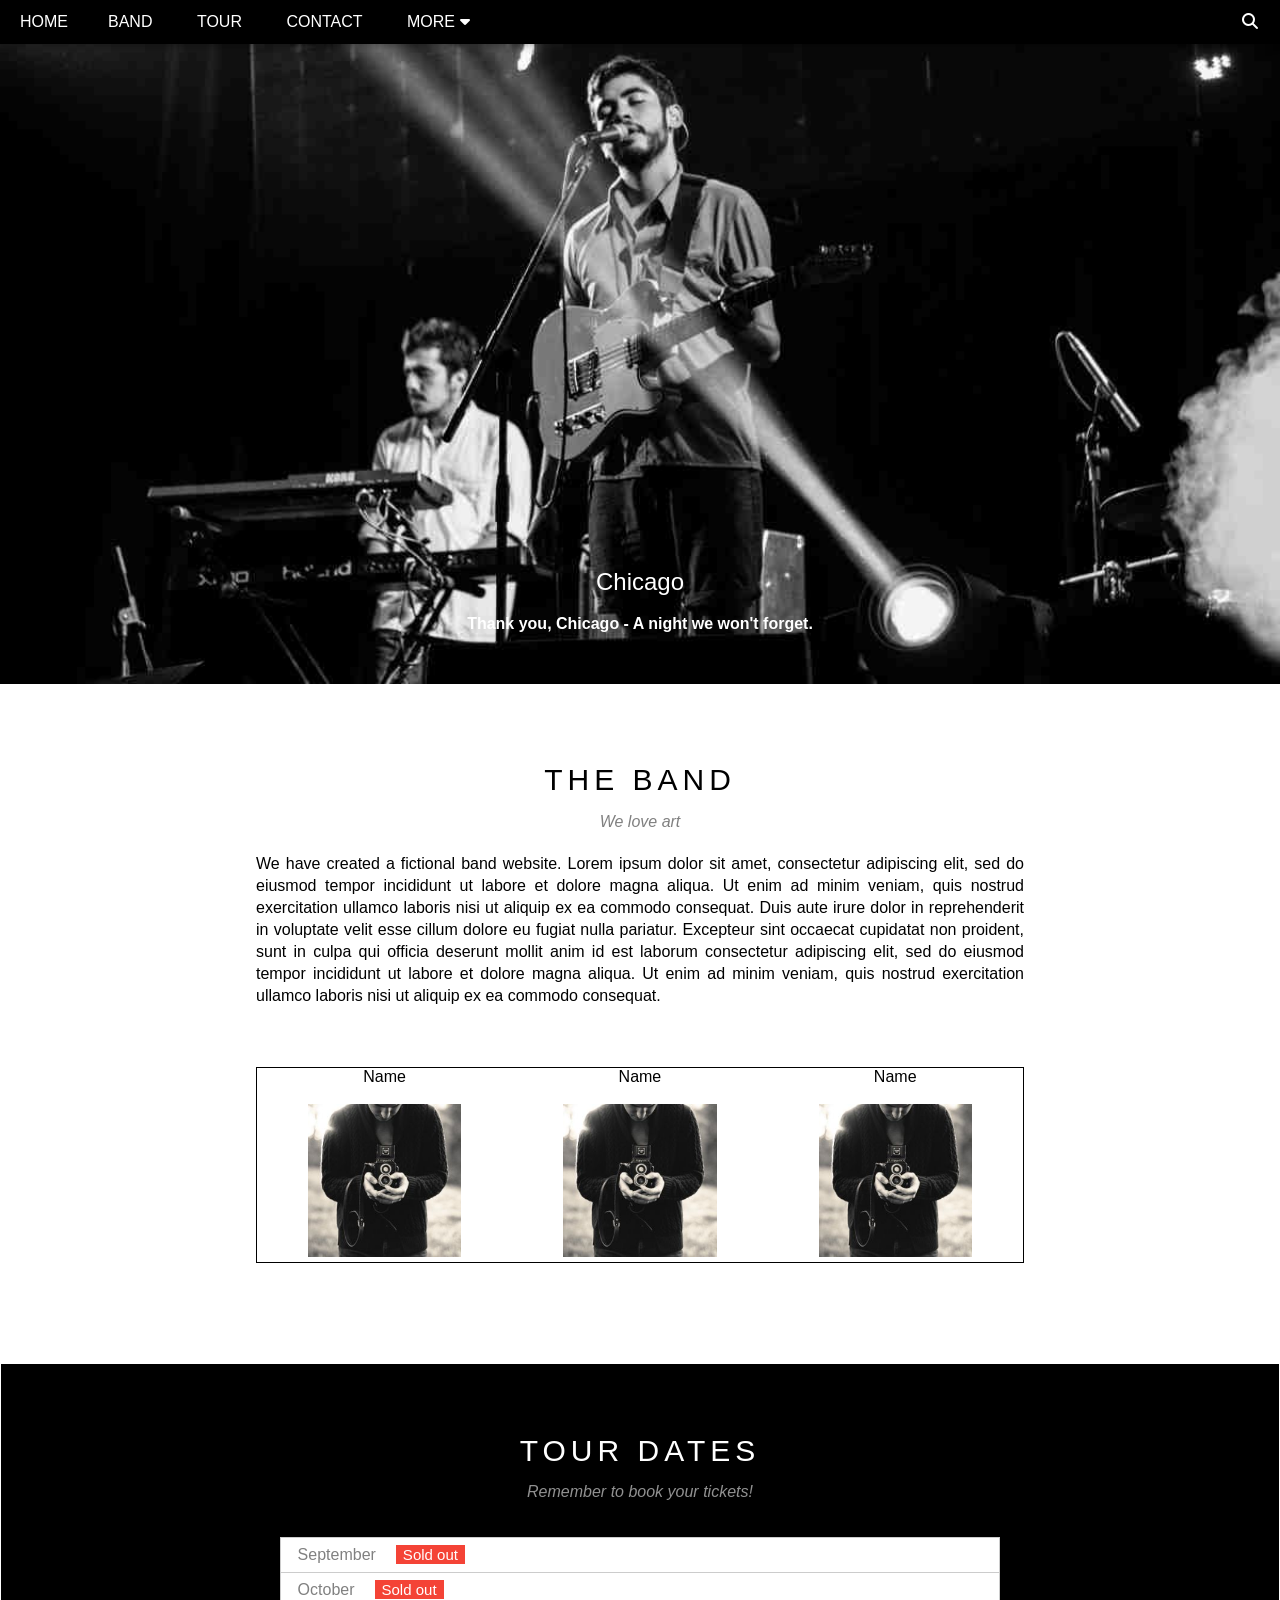
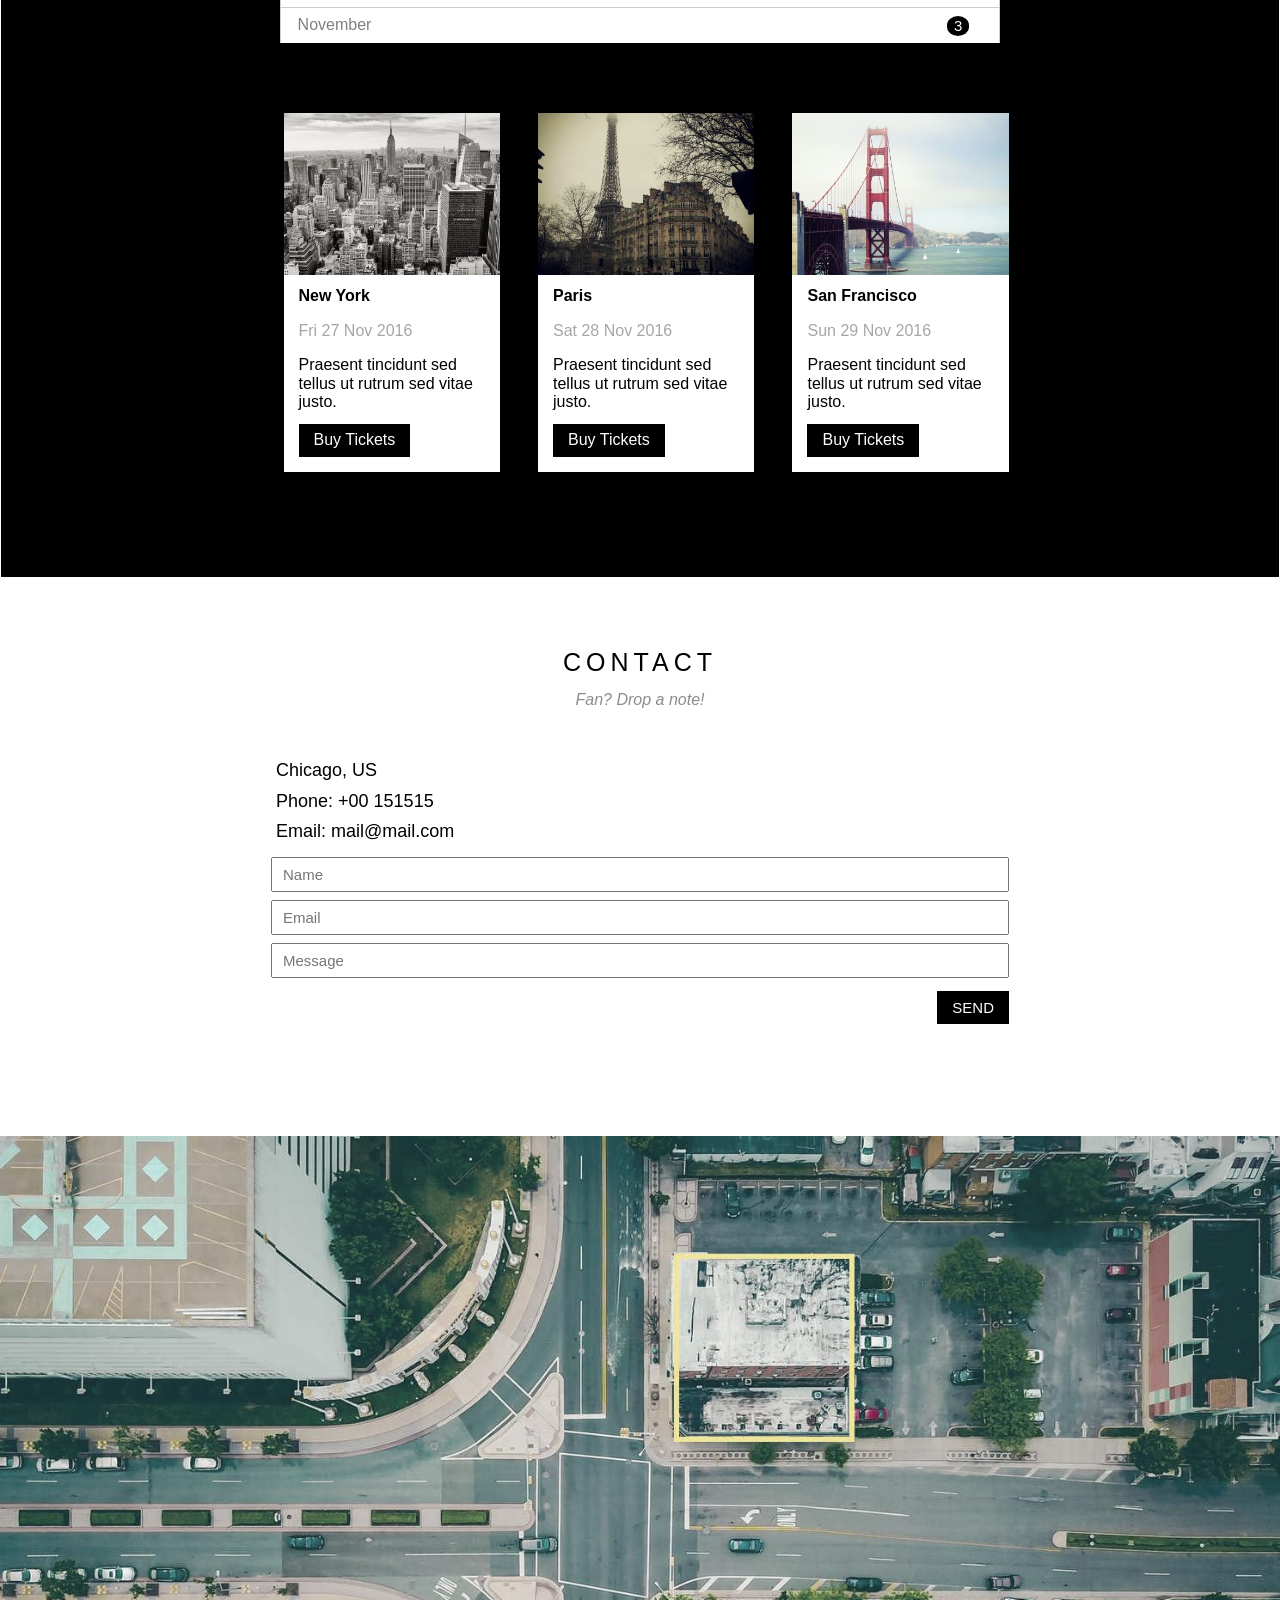
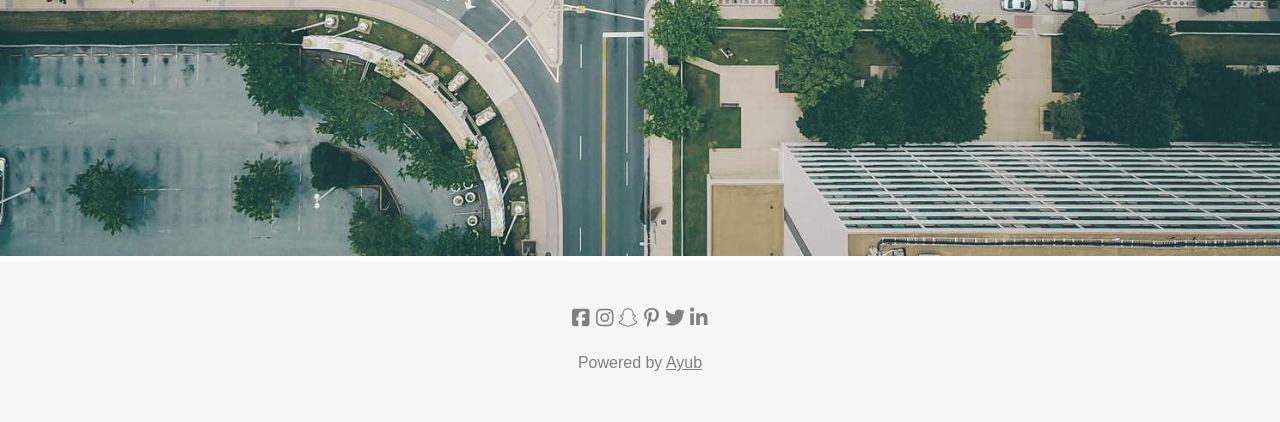
==== commit 3a4a851a: "codes continuing" ====
--- a/index.html
+++ b/index.html
@@ -6,7 +6,7 @@
 		<meta http-equiv="X-UA-Compatible" content="ie=edge">
     	<meta name="viewport" content="width=device-width, initial-scale=1.0">
 		<title>band</title>
-		<link rel="stylesheet" href="css/style.css?v=<?php time(); ?>">
+		<link rel="stylesheet" href="css/style.css?v=<?php echo time(); ?>">
 		<link rel="stylesheet" href="css/normalize.css">
 		<link rel="stylesheet" href="css/all.min.css">
 	</head>
@@ -64,6 +64,7 @@
 						<figcaption>name</figcaption>
 						<img src="photos/bandmember.jpg">
 					</figure>
+					<div class="clear"></div>
 				</div>
 			</section>
 			<section class="tour-dates">
--- a/css/style.css
+++ b/css/style.css
@@ -486,6 +486,10 @@
 
 	/*starting bald section styling*/
 
+	/**, *::before, *::after{
+	box-sizing:border-box;
+	}*/
+
 	.band{
 		width:60%;
 		margin:auto;
@@ -502,17 +506,28 @@
 
 	.band .bandmember{
 		padding:0;
+		border:solid 1px;
+		width:100%;
+		/*box-sizing:border-box;*/
+		/*text-align:left;*/
+
 	}
 
 	.band .bandmember figure{
-		display:inline-block;		
+		/*display:inline-block;		*/
 		width:160PX;
 		margin:0 50PX 0 50px;
-		border: solid 1px;
+		margin:0 6.666%;
+		/*border: solid 1px red;*/
+		/*margin:0;*/
+		width:20%;
+		/*box-sizing:border-box;*/
+		float:left;
 	}
 
 	.band .bandmember figure figcaption{
 		margin:0 0 18px 0;
+		box-sizing:border-box;
 	}
 
 	.band .bandmember figure img{
@@ -547,6 +562,9 @@
 		margin:auto;
 	}
 
-	/*ending contact section styling*/	
-
+	/*ending contact section styling*/
+
+	*{
+		box-sizing:border-box;
+	}
 }
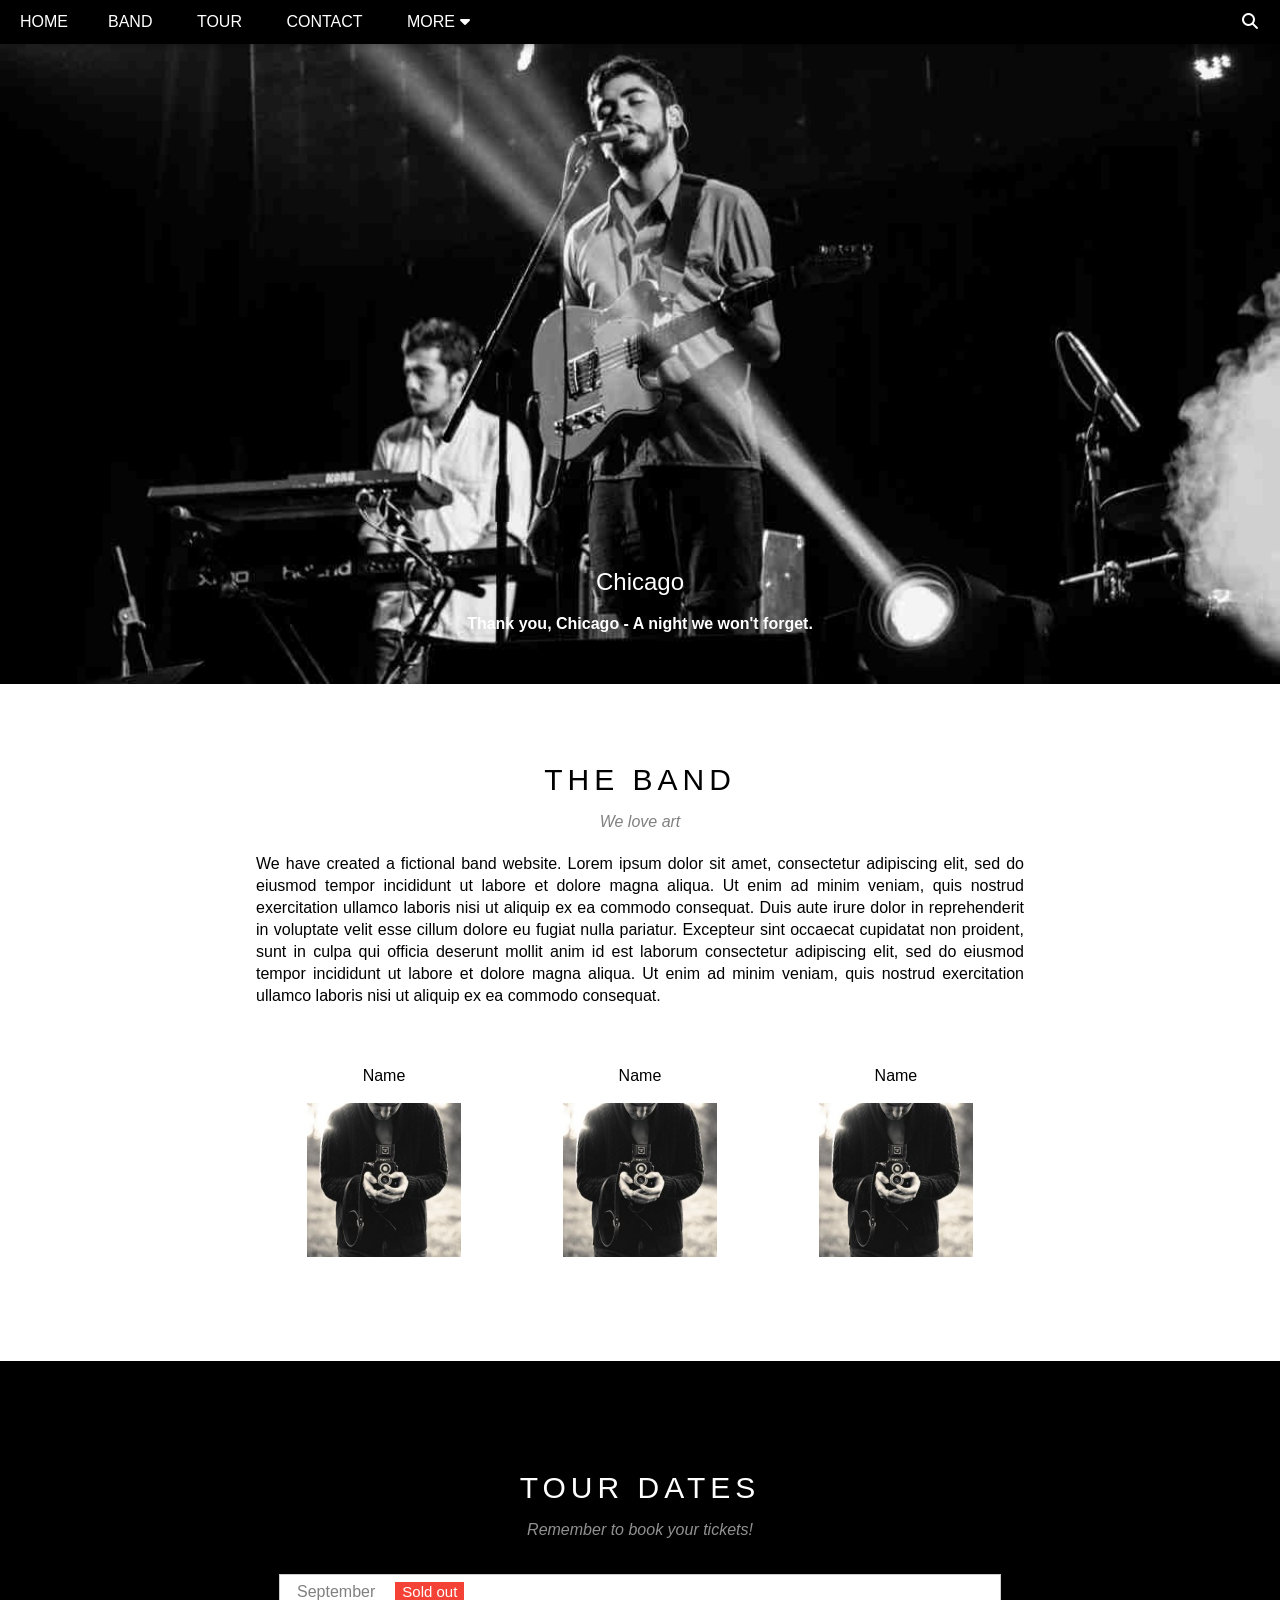
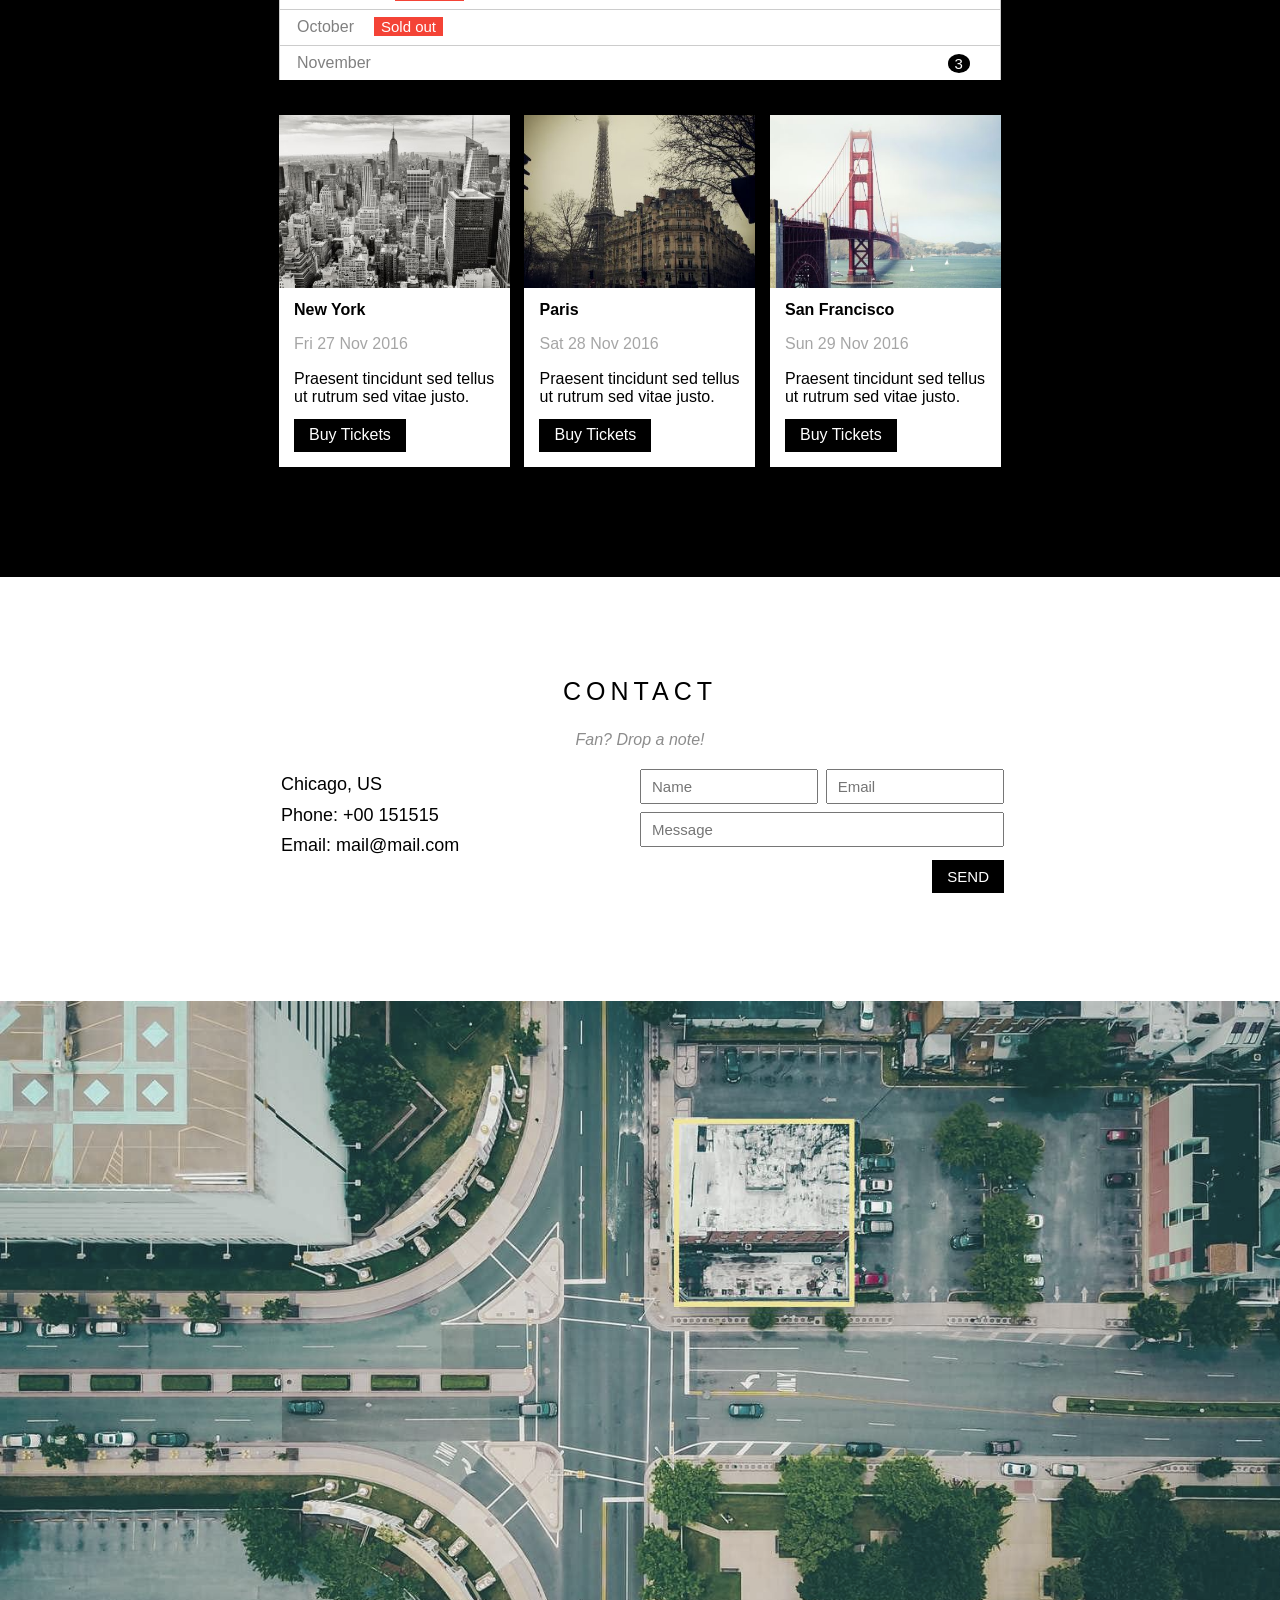
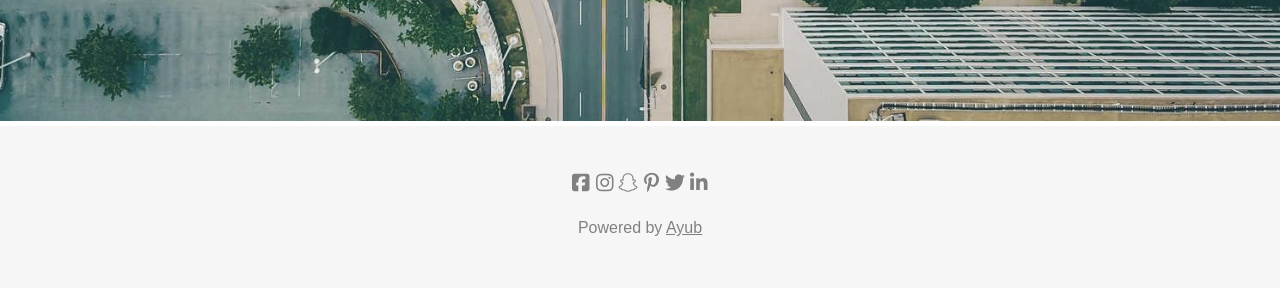
==== commit e2ad9f65: "I have ended tour dates section code" ====
--- a/index.html
+++ b/index.html
@@ -80,61 +80,70 @@
 							<li>november<span>3</span></li>
 						</ul>
 					</figure>
-					<div class="cities">
-						<figure>
-							<img src="photos/newyork.jpg">
-							<div class="content">
-								<h4>new york</h4>
-								<p>fri 27 nov 2016</p>
-								<p>praesent tincidunt sed tellus ut rutrum sed vitae justo.</p>
-								<button>buy tickets</button>
-							</div>
-						</figure>
+					<div class="cities-f">
+						<!-- <div class="cities"> -->
+							<figure>
+								<img src="photos/newyork.jpg">
+								<div class="content">
+									<h4>new york</h4>
+									<p>fri 27 nov 2016</p>
+									<p>praesent tincidunt sed tellus ut rutrum sed vitae justo.</p>
+									<button>buy tickets</button>
+								</div>
+							</figure>
+						<!-- </div> -->
+						<!-- <div class="cities"> -->
+							<figure>
+								<img src="photos/paris.jpg">
+								<div class="content">
+									<h4>paris</h4>
+									<p>sat 28 nov 2016</p>
+									<p>praesent tincidunt sed tellus ut rutrum sed vitae justo.</p>
+									<button>buy tickets</button>
+								</div>
+							</figure>
+						<!-- </div> -->
+						<!-- <div class="cities"> -->
+							<figure>
+								<img src="photos/sanfran.jpg">
+								<div class="content">
+									<h4>san francisco</h4>
+									<p>sun 29 nov 2016</p>
+									<p>praesent tincidunt sed tellus ut rutrum sed vitae justo.</p>
+									<button>buy tickets</button>
+								</div>
+							</figure>
+						<!-- </div> -->
+						<!-- <div class="clear"></div> -->
 					</div>
-					<div class="cities">
-						<figure>
-							<img src="photos/paris.jpg">
-							<div class="content">
-								<h4>paris</h4>
-								<p>sat 28 nov 2016</p>
-								<p>praesent tincidunt sed tellus ut rutrum sed vitae justo.</p>
-								<button>buy tickets</button>
-							</div>
-						</figure>
-					</div>
-					<div class="cities">
-						<figure>
-							<img src="photos/sanfran.jpg">
-							<div class="content">
-								<h4>san francisco</h4>
-								<p>sun 29 nov 2016</p>
-								<p>praesent tincidunt sed tellus ut rutrum sed vitae justo.</p>
-								<button>buy tickets</button>
-							</div>
-						</figure>
-					</div>
+					<div class="clear"></div>
 				</div>
 			</section>
 			<section class="contact">
 				<p>contact</p>
 				<p><span>f</span>an? <span>d</span>rop a note!</p>
-				<ul>
-					<li>chicago, uS</li>
-					<li>phone: +00 151515</li>
-					<li>Email: <span>mail@mail.com</span></li>
-				</ul>
-				<form>
-					<div>
-						<input type="text" placeholder="name">
-					</div>
-					<div>
-						<input type="email" placeholder="email">
-					</div>
-					<div>
-						<input type="text" placeholder="message">
-					</div>
-					<button>send</button>
-				</form>
+					<figure>
+						<ul>
+							<li>chicago, uS</li>
+							<li>phone: +00 151515</li>
+							<li>Email: <span>mail@mail.com</span></li>
+						</ul>
+						<form>
+							<div>
+								<input type="text" placeholder="name">
+							</div>
+							<div>
+								<input type="email" placeholder="email">
+							</div>
+							<div class="clear"></div>
+							<div>
+								<input type="text" placeholder="message">
+							</div>
+							<button>send</button>
+						</form>
+						<div class="clear"></div>
+					</figure>
+					<div class="clear"></div>
 			</section>
 			<section class="location">
 				<div>
--- a/css/style.css
+++ b/css/style.css
@@ -193,40 +193,40 @@
 	right:30PX;
 }
 
-.tour-dates .cities img{
+.tour-dates img{
 	width:100%;
 }
 
-.tour-dates .cities img:hover{
+.tour-dates .cities-f img:hover{
 	filter: brightness(50%);
 }
 
-.tour-dates .cities figure .content{
+.tour-dates figure .content{
 	padding:8PX 15PX 15PX 15PX;
 }
 
-.tour-dates .cities figure .content h4{
+.tour-dates figure .content h4{
 	text-transform:capitalize;
 	color:black;
 }
 
-.tour-dates .cities figure .content h4 + p{
+.tour-dates figure .content h4 + p{
 	color:grey;
 	text-transform:capitalize;
 	opacity:0.7;
 	margin-top:16PX;
 }
 
-.tour-dates .cities figure .content h4 + p +p{
+.tour-dates figure .content h4 + p +p{
 	color:black;
 	margin-top:16PX;
 }
 
-.tour-dates .cities figure .content h4 + p + p:first-letter{
-	text-transform:uppercase;
-}
-
-.tour-dates .cities figure .content button{
+.tour-dates figure .content h4 + p + p:first-letter{
+	text-transform:uppercase;
+}
+
+.tour-dates figure .content button{
 	margin-top:13PX;
 	padding:7PX 15PX;
 	background-color:black;
@@ -236,7 +236,7 @@
 	border:none;
 }
 
-.tour-dates .cities figure .content button:hover{
+.tour-dates figure .content button:hover{
 	background-color:#ccc;
 	color:black;
 	cursor:pointer;
@@ -486,10 +486,6 @@
 
 	/*starting bald section styling*/
 
-	/**, *::before, *::after{
-	box-sizing:border-box;
-	}*/
-
 	.band{
 		width:60%;
 		margin:auto;
@@ -506,28 +502,17 @@
 
 	.band .bandmember{
 		padding:0;
-		border:solid 1px;
 		width:100%;
-		/*box-sizing:border-box;*/
-		/*text-align:left;*/
-
 	}
 
 	.band .bandmember figure{
-		/*display:inline-block;		*/
-		width:160PX;
-		margin:0 50PX 0 50px;
+		width:20%;
 		margin:0 6.666%;
-		/*border: solid 1px red;*/
-		/*margin:0;*/
-		width:20%;
-		/*box-sizing:border-box;*/
 		float:left;
 	}
 
 	.band .bandmember figure figcaption{
 		margin:0 0 18px 0;
-		box-sizing:border-box;
 	}
 
 	.band .bandmember figure img{
@@ -539,32 +524,90 @@
 	/*starting tour dates section styling*/
 
 	.tour-dates{
-		border:solid 1px;
+		padding:110PX 0;
 	}
 
 	.tour-dates-content{
 		width:60%;
 		margin:auto;
-	}
-
-	.tour-dates-content .cities{
-		width:30%;
-		display:inline-block;
-		margin-left:20PX;
-	}
-
+		text-align:center;
+	}
+
+	.tour-dates-content > figure{
+		text-align:left;
+	}
+
+	.cities-f{
+		width:94%;
+		margin:auto;
+		text-align:left;
+		position:relative;
+	}
+
+	.tour-dates-content .cities-f figure{
+		margin:0;
+		width:32%;
+		float:left;
+	}
+
+	.tour-dates-content .cities-f figure + figure{
+		margin:0 auto;
+		margin-left:2%;
+	}
+
+	.tour-dates-content .cities-f figure:last-child{
+		position:absolute;
+		right:0;
+	}
+
+	.tour-dates-content .cities-f figure img{
+		width:100%;
+
+	}
 	/*ending tour dates section styling*/
 
 	/*starting contact section styling*/
 
 	.contact{
 		width:60%;
+		margin:100px auto 120PX ;
+		padding:0 0;
+	}
+
+	.contact p:first-child{
+		margin-bottom:25PX;
+	}
+
+	.contact figure{
+		padding:0 !important;
+		margin:20PX;
+	}
+
+	.contact ul, .contact form{
+		margin:0;
+		padding:0;
+	}
+
+	.contact figure ul, .contact figure form{
+		width:50%;
+		float:left;
+	}
+
+	.contact figure ul{
+		font-weight:500;
+	}
+
+	.contact figure form div:first-child{
+		width:49%;
+		float:left;
 		margin:auto;
 	}
 
+	.contact figure form div:first-child + div{
+		width:49%;
+		float:left;
+		margin-left:2%;
+	}
+
 	/*ending contact section styling*/
-
-	*{
-		box-sizing:border-box;
-	}
-}+}
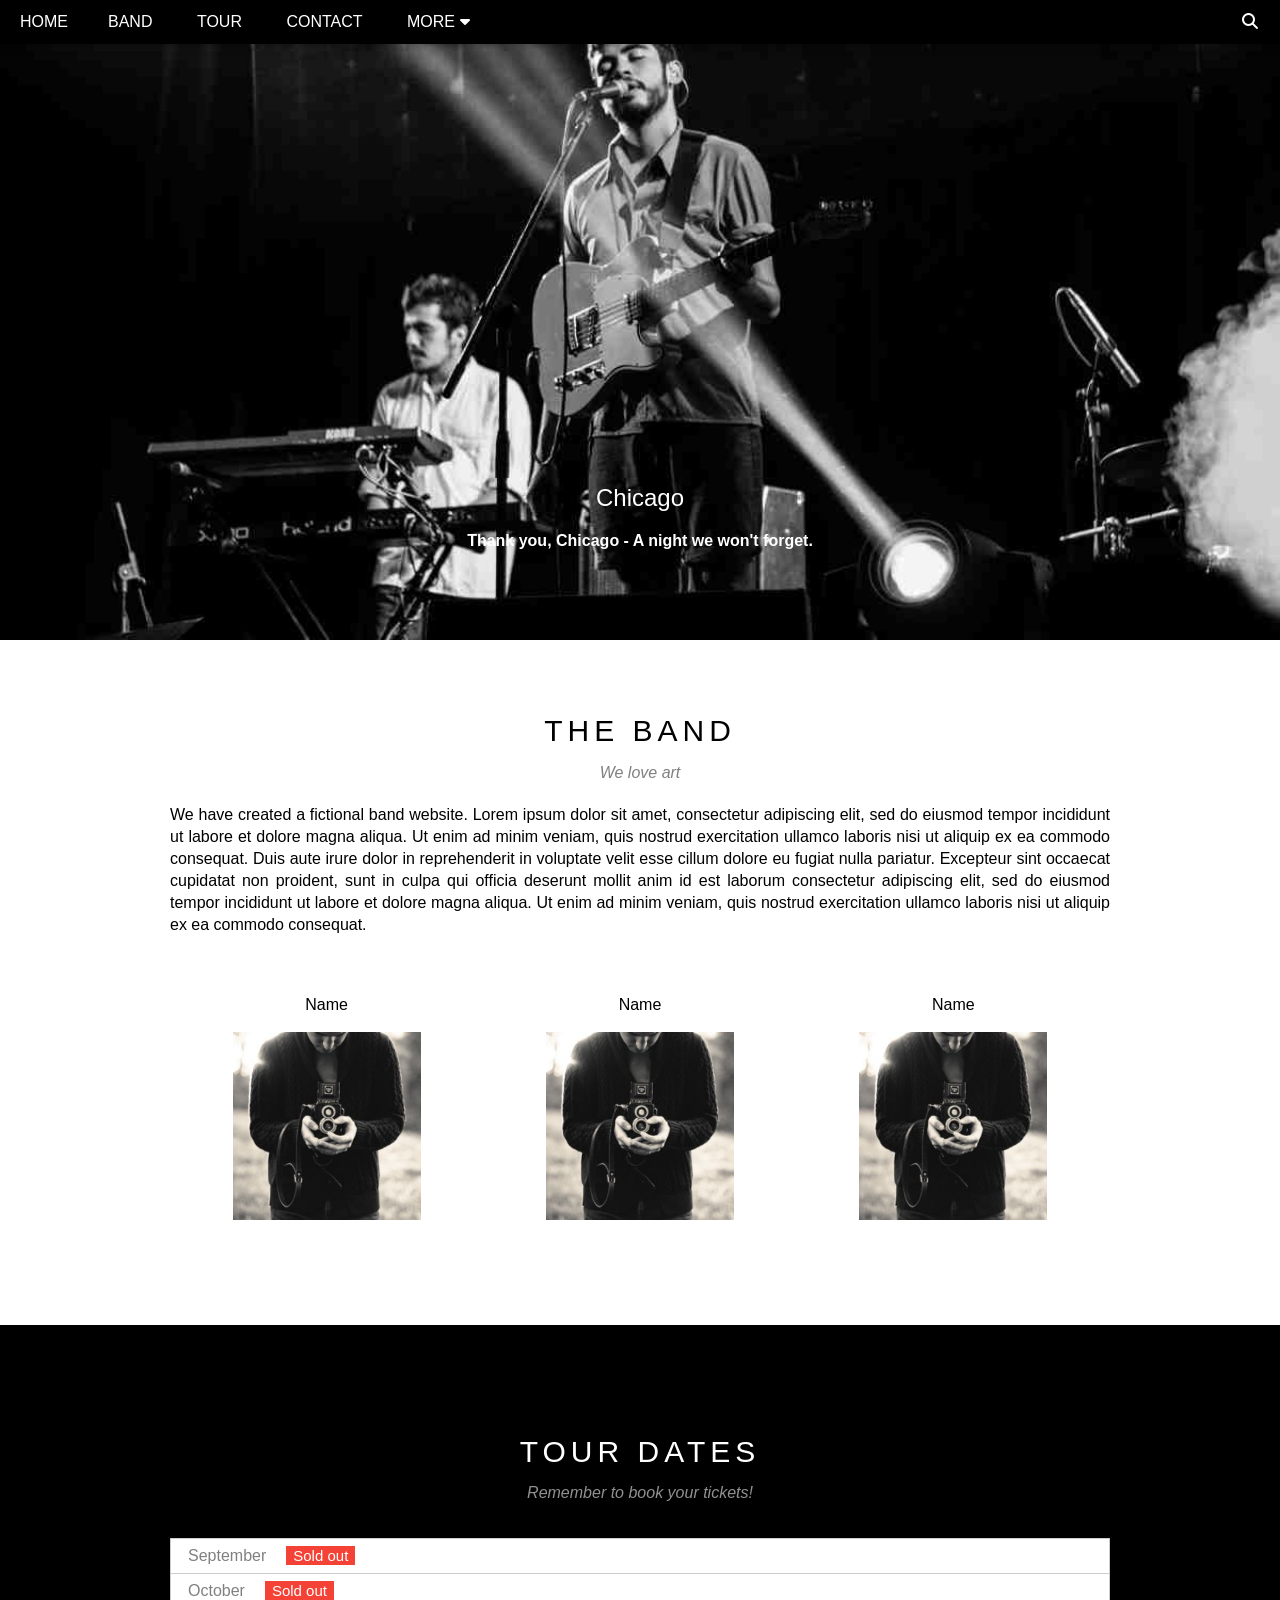
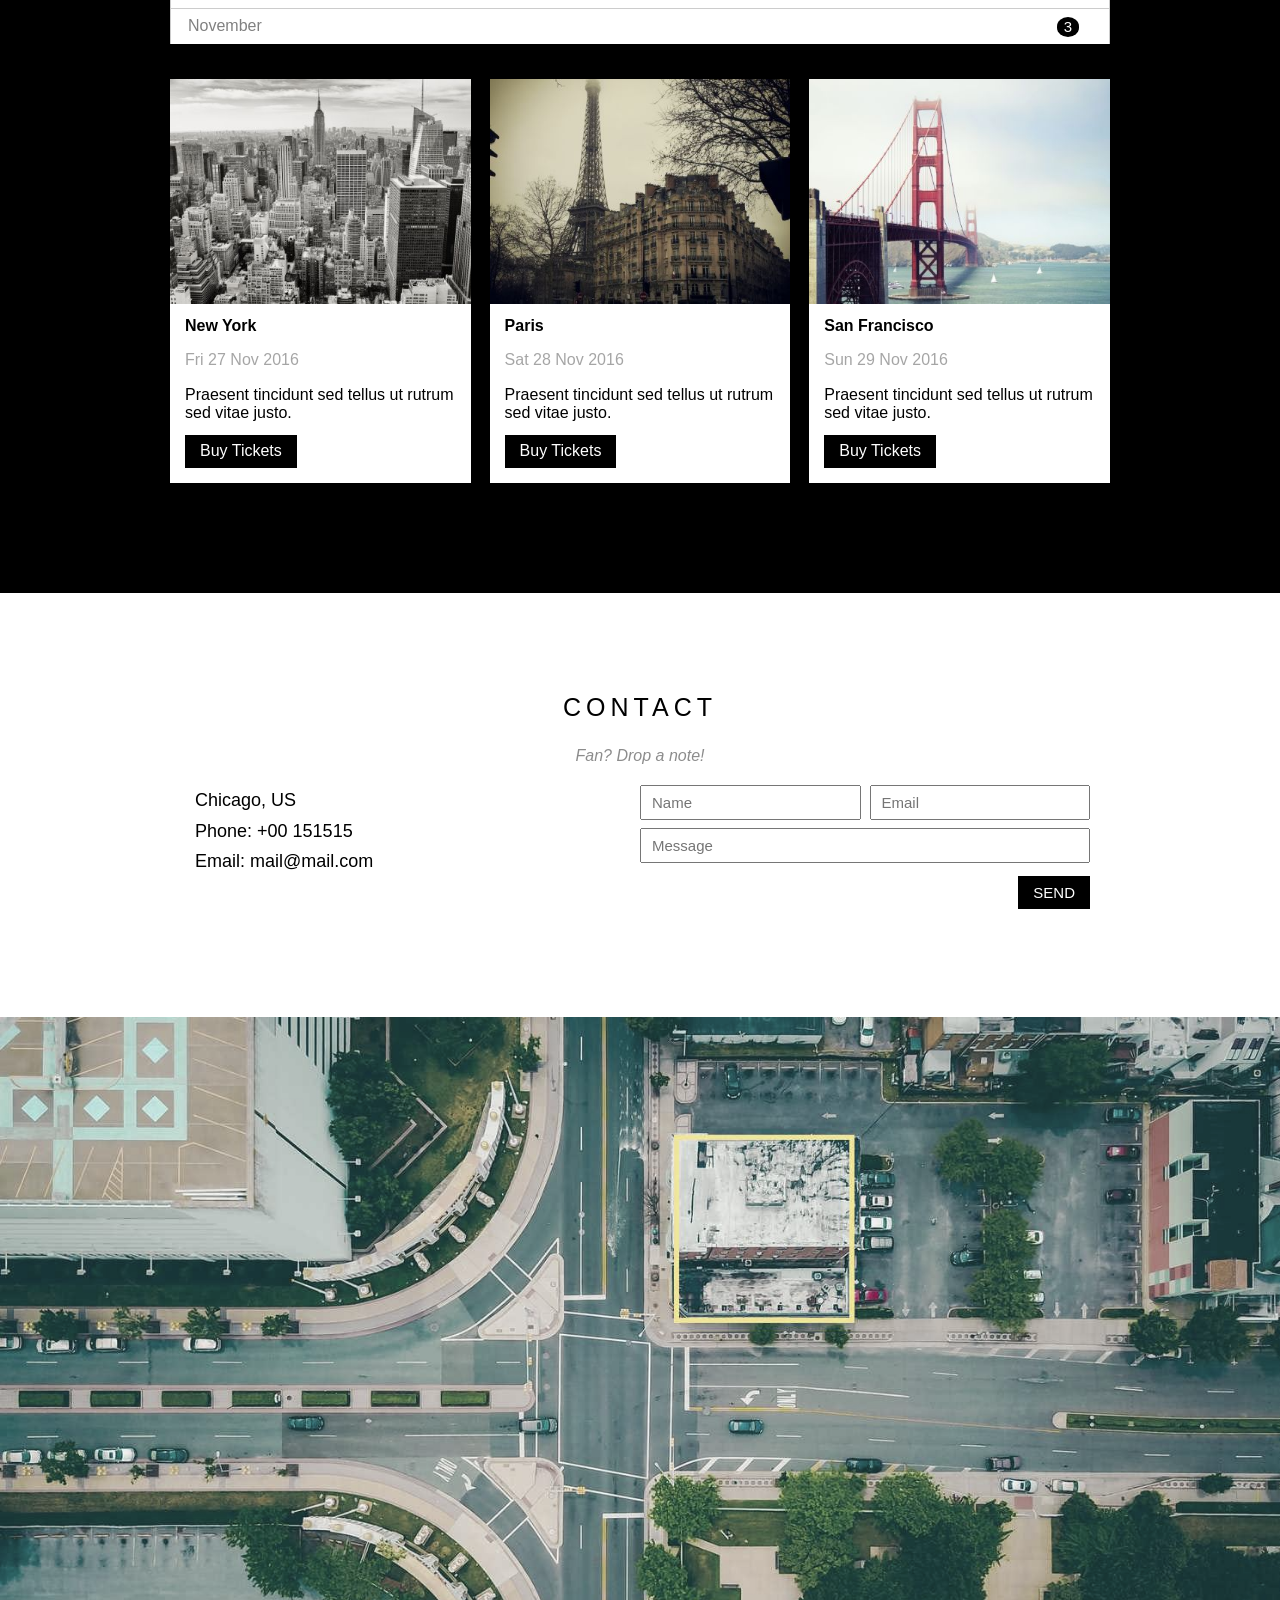
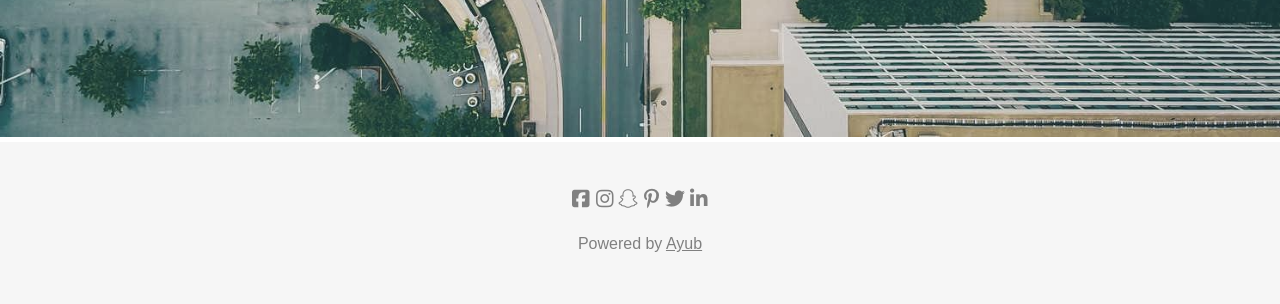
==== commit 773bfc6f: "I have ended theme large screens styling" ====
--- a/index.html
+++ b/index.html
@@ -6,7 +6,7 @@
 		<meta http-equiv="X-UA-Compatible" content="ie=edge">
     	<meta name="viewport" content="width=device-width, initial-scale=1.0">
 		<title>band</title>
-		<link rel="stylesheet" href="css/style.css?v=<?php echo time(); ?>">
+		<link rel="stylesheet" href="css/style.css?v=<?php time(); ?>">
 		<link rel="stylesheet" href="css/normalize.css">
 		<link rel="stylesheet" href="css/all.min.css">
 	</head>
@@ -14,19 +14,19 @@
 		<header>
 			<div class="home">home</div>
 			<input type="checkbox" id="checking-box">
-			<label class="tablet-hide" for="checking-box">
+			<label class="tablet-hide middle-hide" for="checking-box">
 				<div class="icon-tool">
 					<div></div>
 					<div></div>
 					<div></div>
 				</div>
 			</label>
-			<div class="clear  tablet-hide"></div>
-			<ul class="ul1">
+			<div class="clear  tablet-hide middle-hide"></div>
+			<ul class="ul1 middle-appear">
 				<li>band</li>
 				<li class="">tour</li>
 				<li class="">contact</li>
-				<li class="tablet-hide">merch</li>
+				<li class="tablet-hide middle-hide">merch</li>
 				<li class="menu mobile-hide">more<i class="fa fa-caret-down"></i>
 					<ul class="sub-ul">
 						<li>merchendise</li>
--- a/css/style.css
+++ b/css/style.css
@@ -376,23 +376,22 @@
 	}
 }
 
-/* starting large screen styling*/
-
-@media(min-width:768px){
-
-	/*classes*/
-	.tablet-hide{
+/* starting middle screen styling*/
+
+@media(min-width:768px) and (max-width:1023px){
+
+	.middle-hide{
 		display:none !important;
 	}
 
-	.tablet-display{
-		display:block;
-	}
-
-	/* starting header styling*/
+	.middle-appear{
+		display:block;
+	}
+
+	/*starting header styling*/
 
 	header{
-		position:relative;		
+		position:fixed;
 	}
 
 	header .home, header .ul1{
@@ -403,11 +402,6 @@
 		background-color:#ccc !important;
 		color:black;
 		cursor:pointer;
-	}
-
-	header ul{
-		display:block;
-		list-style:none;
 	}
 	
 	header .ul1 li{
@@ -454,20 +448,29 @@
 
 	/*ending header styling*/
 
-	/*starting main-image styling*/
+	
+	/*starting main image styling*/
 
 	main{
 		position:relative;		
 		padding-top:0;
+		width:100%;
+	}
+
+	main img{
+		width:100%;
+		height:auto;
+		display:block;
 	}
 
 	main div{
 		position:absolute;
-		bottom:55PX;
-		left:35%;
-		right:35%;
+		left:25%;
+		bottom:14%;
 		color:#fff;	
-		text-align:center;	
+		text-align:center;
+		width:50%;
+		box-sizing:border-box;
 	}
 
 	main h2{
@@ -484,25 +487,52 @@
 	}
 	/*ending main-image styling*/
 
-	/*starting bald section styling*/
-
-	.band{
-		width:60%;
-		margin:auto;
-		padding:80PX 0 100px 0;
-	}
-
-	.band p{
-		line-height:22PX;
-	}
-
-	.band p:first-letter{
-		text-transform:uppercase;
-	}
+	/*starting main-image styling*/
+
+	main{
+		position:relative;		
+		padding-top:0;
+		width:100%;
+	}
+
+	main img{
+		width:100%;
+		height:auto;
+		display:block;
+	}
+
+	main div{
+		position:absolute;
+		left:25%;
+		bottom:14%;
+		color:#fff;	
+		text-align:center;
+		width:50%;
+		box-sizing:border-box;
+	}
+
+	main h2{
+		font-weight:400;
+		margin-bottom:20px;
+	}
+
+	main p{
+		font-weight:700;
+		/*border:solid 1px red;*/
+		/*width:50%;*/
+	}
+
+	main span, main h2{
+		text-transform:capitalize;
+	}
+
+	/*ending main-image styling*/
+
+	/*starting band section styling*/
 
 	.band .bandmember{
-		padding:0;
-		width:100%;
+		/*border:solid 1px red;*/
+		/*float:left;*/
 	}
 
 	.band .bandmember figure{
@@ -522,20 +552,6 @@
 	/*ending band section styling*/
 
 	/*starting tour dates section styling*/
-
-	.tour-dates{
-		padding:110PX 0;
-	}
-
-	.tour-dates-content{
-		width:60%;
-		margin:auto;
-		text-align:center;
-	}
-
-	.tour-dates-content > figure{
-		text-align:left;
-	}
 
 	.cities-f{
 		width:94%;
@@ -564,19 +580,10 @@
 		width:100%;
 
 	}
+
 	/*ending tour dates section styling*/
 
 	/*starting contact section styling*/
-
-	.contact{
-		width:60%;
-		margin:100px auto 120PX ;
-		padding:0 0;
-	}
-
-	.contact p:first-child{
-		margin-bottom:25PX;
-	}
 
 	.contact figure{
 		padding:0 !important;
@@ -610,4 +617,303 @@
 	}
 
 	/*ending contact section styling*/
-}
+
+	/*starting contact section styling*/
+
+	.location{
+		margin-top:100PX;
+	}
+
+	/*ending location section styling*/
+}
+
+/* ending middle screen styling*/
+
+/* starting large screens styling*/
+
+
+@media(min-width:1024px){
+
+	/*classes*/
+	.tablet-hide{
+		display:none !important;
+	}
+
+	.tablet-display{
+		display:block;
+	}
+
+	/* starting header styling*/
+
+	header{
+		position:relative;
+		position:fixed;	
+	}
+
+	header .home, header .ul1{
+		display:inline-block;
+	}
+
+	header .home:hover{
+		background-color:#ccc !important;
+		color:black;
+		cursor:pointer;
+	}
+
+	header ul{
+		display:block;
+		list-style:none;
+	}
+	
+	header .ul1 li{
+		display:inline-block;
+	}
+
+	header .search{
+		position:absolute;
+		right:0;
+		top:0;
+		padding:13px 20PX;
+	}
+
+	header .search:hover{
+		background-color:#F44336;
+		cursor:pointer;
+	}
+
+	header .menu{
+		position:relative;
+	}
+	
+	header .menu .sub-ul{
+		position:absolute;
+		top:100%;
+		left:0%;
+		background-color:#fff;
+		color:black;
+		width:150PX;
+		display:none;
+	}
+
+	
+	header .ul1 .sub-ul li{
+		padding:10px 15PX;
+		text-transform:capitalize;
+		font-size:15PX;
+		display:block;
+	}
+
+	header .menu:hover .sub-ul{
+		display:block;
+	}
+
+	/*ending header styling*/
+
+	main{
+		position:relative;		
+		padding-top:0;
+		width:100%;
+	}
+
+	main img{
+		width:100%;
+		height:auto;
+		display:block;
+	}
+
+	main div{
+		position:absolute;
+		left:25%;
+		bottom:14%;
+		color:#fff;	
+		text-align:center;
+		width:50%;
+		box-sizing:border-box;
+	}
+
+	main h2{
+		font-weight:400;
+		margin-bottom:20px;
+	}
+
+	main p{
+		font-weight:700;
+	}
+
+	main span, main h2{
+		text-transform:capitalize;
+	}
+	/*ending main-image styling*/
+
+	/*starting main-image styling*/
+
+	main{
+		position:relative;		
+		padding-top:0;
+		width:100%;
+	}
+
+	main img{
+		width:100%;
+		height:auto;
+		display:block;
+	}
+
+	main div{
+		position:absolute;
+		left:25%;
+		bottom:14%;
+		color:#fff;	
+		text-align:center;
+		width:50%;
+		box-sizing:border-box;
+	}
+
+	main h2{
+		font-weight:400;
+		margin-bottom:20px;
+	}
+
+	main p{
+		font-weight:700;
+	}
+
+	main span, main h2{
+		text-transform:capitalize;
+	}
+	/*ending main-image styling*/
+
+	/*starting bald section styling*/
+
+	.band{
+		width:60%;
+		width:940PX;
+		margin:auto;
+		padding:80PX 0 100px 0;
+	}
+
+	.band p{
+		line-height:22PX;
+	}
+
+	.band p:first-letter{
+		text-transform:uppercase;
+	}
+
+	.band .bandmember{
+		padding:0;
+		width:100%;
+	}
+
+	.band .bandmember figure{
+		width:20%;
+		margin:0 6.666%;
+		float:left;
+	}
+
+	.band .bandmember figure figcaption{
+		margin:0 0 18px 0;
+	}
+
+	.band .bandmember figure img{
+		width:100%;
+	}
+
+	/*ending band section styling*/
+
+	/*starting tour dates section styling*/
+
+	.tour-dates{
+		padding:110PX 0;
+	}
+
+	.tour-dates-content{
+		width:60%;
+		width:100%;
+		max-width:1100PX;
+		margin:auto;
+		text-align:center;
+	}
+
+	.tour-dates-content > figure{
+		text-align:left;
+		width:940PX;
+	}
+
+	.cities-f{
+		width:94%;
+		width:940PX;
+		margin:auto;
+		text-align:left;
+		position:relative;
+	}
+
+	.tour-dates-content .cities-f figure{
+		margin:0;
+		width:32%;
+		float:left;
+	}
+
+	.tour-dates-content .cities-f figure + figure{
+		margin:0 auto;
+		margin-left:2%;
+	}
+
+	.tour-dates-content .cities-f figure:last-child{
+		position:absolute;
+		right:0;
+	}
+
+	.tour-dates-content .cities-f figure img{
+		width:100%;
+
+	}
+	/*ending tour dates section styling*/
+
+	/*starting contact section styling*/
+
+	.contact{		
+		width:940PX;
+		margin:100px auto 120PX ;
+		padding:0 0;
+	}
+
+	.contact p:first-child{
+		margin-bottom:25PX;
+	}
+
+	.contact figure{
+		padding:0 !important;
+		margin:20PX;
+	}
+
+	.contact ul, .contact form{
+		margin:0;
+		padding:0;
+	}
+
+	.contact figure ul, .contact figure form{
+		width:50%;
+		float:left;
+	}
+
+	.contact figure ul{
+		font-weight:500;
+	}
+
+	.contact figure form div:first-child{
+		width:49%;
+		float:left;
+		margin:auto;
+	}
+
+	.contact figure form div:first-child + div{
+		width:49%;
+		float:left;
+		margin-left:2%;
+	}
+
+	/*ending contact section styling*/
+}
+
+/*ending large screens styling*/
